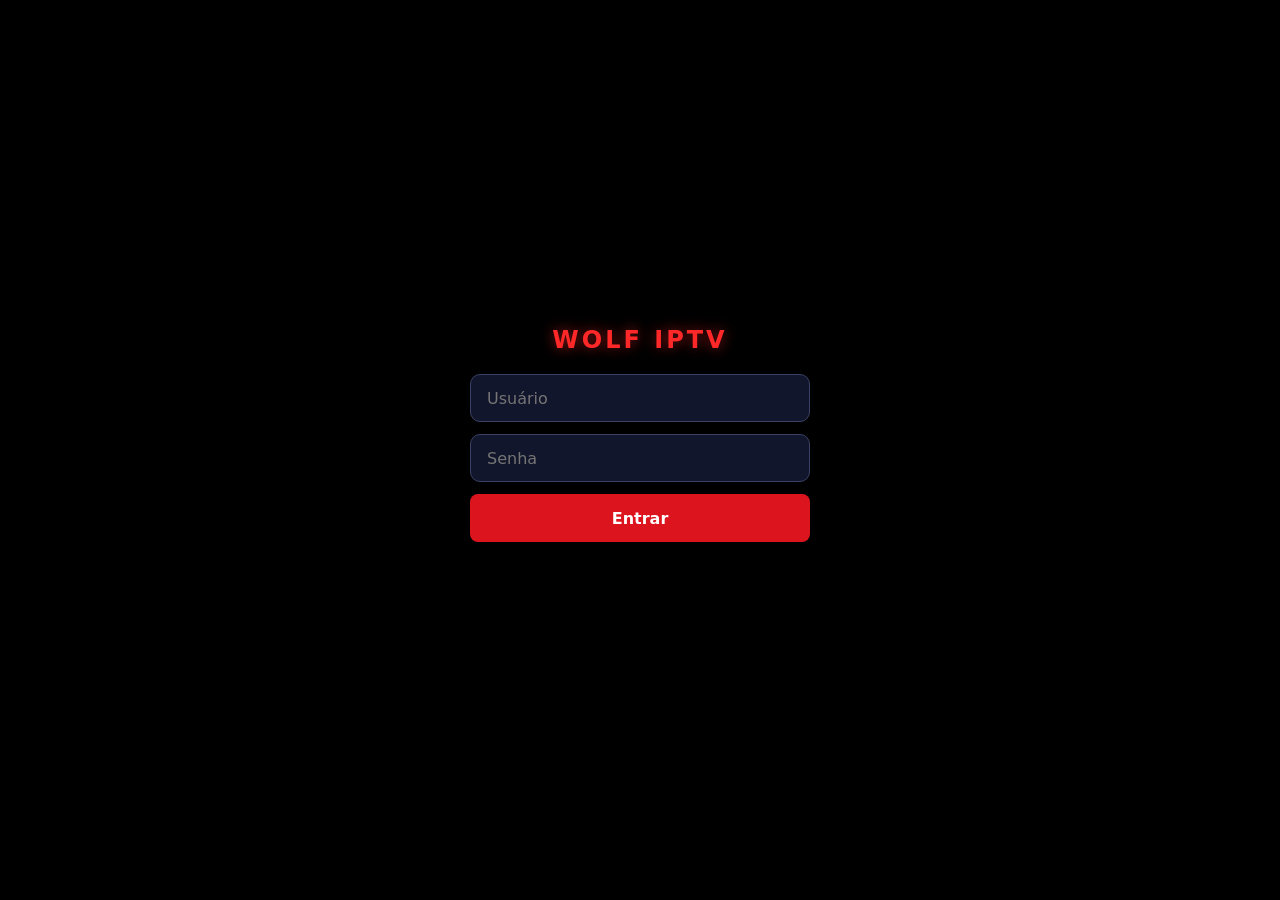
==== index.html @ d1039e56 "Rename index-8 (1).html to index.html" ====
<!DOCTYPE html>
<html lang="pt-BR">
<head>
<meta charset="utf-8">
<meta name="viewport" content="width=device-width, initial-scale=1, viewport-fit=cover">
<meta name="theme-color" content="#000000">
<link rel="apple-touch-icon" href="[data-uri]">
<link rel="icon" href="[data-uri]">
<link rel="manifest" id="mf">
<meta name="apple-mobile-web-app-capable" content="yes">
<meta name="mobile-web-app-capable" content="yes">
<meta name="apple-mobile-web-app-status-bar-style" content="black-translucent">
<meta name="apple-mobile-web-app-title" content="WOLF">
<title>WOLF IPTV</title>
<style>
*{box-sizing:border-box;-webkit-tap-highlight-color:transparent}
html,body{margin:0;height:100%;background:#000;color:#fff;font-family:Roboto,"Segoe UI",system-ui,sans-serif;overflow:hidden}
button,input{font:inherit;color:inherit}
#bg{position:fixed;inset:0;background:#000 url([data-uri]) 58% center/cover no-repeat}
#bg::after{content:"";position:absolute;inset:0;background:linear-gradient(rgba(5,7,18,.38),rgba(4,6,16,.62),rgba(2,3,10,.92))}
#app{position:fixed;inset:0;display:flex;padding:10px 14px 10px 12px;--cols:5}
#side{display:flex;flex-shrink:0}
#menu{overflow-y:auto;scrollbar-width:none;padding:2px 10px 8px 4px;display:flex;flex-direction:column;align-items:center}
#menu::-webkit-scrollbar{display:none}
.logo{width:76px;height:76px;margin-bottom:10px;display:flex;align-items:center;justify-content:center;font-weight:900;font-size:20px;letter-spacing:2px;color:#ff2828;text-shadow:0 0 14px rgba(255,40,40,.6)}
.logo img{width:100%;height:100%;object-fit:contain}
.mi{width:190px;height:40px;margin-bottom:4px;border-radius:10px;border:1px solid transparent;background:transparent;text-align:left;padding:0 10px 0 16px;font-size:14px;cursor:pointer;white-space:nowrap;display:flex;align-items:center;gap:12px}
.mi .ic{width:22px;text-align:center}
.mi:hover,.mi:focus-visible{background:rgba(255,255,255,.24);border-color:#ff2828;outline:none}
.mi.on{font-weight:700;background:linear-gradient(90deg,#d7141e,#780a14);border-color:rgba(255,90,90,.8)}
.vline{width:2px;background:linear-gradient(transparent,#e61923,transparent)}
#main{flex:1;min-width:0;display:flex;flex-direction:column;padding-left:14px}
#top{display:flex;align-items:center;gap:10px;padding-bottom:10px}
#back{display:none;flex-shrink:0}
.rb{width:42px;height:42px;border-radius:50%;flex-shrink:0;background:rgba(18,22,45,.75);border:1px solid #465078;font-size:16px;cursor:pointer;display:flex;align-items:center;justify-content:center}
.rb:hover,.rb:focus-visible{border:2px solid #ff2828;outline:none}
#q{flex:1;min-width:0;height:42px;border-radius:22px;padding:0 18px;background:rgba(14,18,38,.7);border:1px solid #2c3764;outline:none;font-size:14px;margin-right:4px}
#q::placeholder{color:#aaafc3}
#q:focus{border:2px solid #ff2828}
#clock{text-align:right;line-height:1.15;padding:0 4px}
#hora{font-size:20px;font-weight:700}
#data{font-size:11px;color:#b4b9c8}
#content{flex:1;overflow-y:auto;scrollbar-width:none;padding-bottom:30px}
#content::-webkit-scrollbar{display:none}
.stitle{display:flex;align-items:center;padding:12px 8px 8px 4px;font-size:18px;font-weight:700}
.stitle i{width:4px;height:22px;background:#ff2828;margin-right:10px}
.stitle .more{margin-left:auto;font-size:13px;font-weight:400;background:none;border:2px solid transparent;border-radius:16px;padding:6px 12px;cursor:pointer}
.stitle .more:hover,.stitle .more:focus-visible{background:rgba(255,255,255,.35);border-color:#ff2828;outline:none}
.banner{position:relative;height:250px;border-radius:14px;overflow:hidden;background:#0a0c19;margin-bottom:8px}
.banner img{position:absolute;inset:0;width:100%;height:100%;object-fit:cover;opacity:.8}
.banner::after{content:"";position:absolute;inset:0;background:linear-gradient(90deg,rgba(5,6,14,.98),rgba(5,6,14,.75),rgba(5,6,14,.12))}
.binfo{position:absolute;z-index:1;left:0;top:0;bottom:0;width:50%;padding:16px 16px 16px 26px;display:flex;flex-direction:column;justify-content:center}
.tag{align-self:flex-start;background:#c8191e;border-radius:12px;padding:4px 14px 4px 12px;font-size:11px;font-weight:700;margin-bottom:8px}
.btitle{font-size:30px;font-weight:700;margin:0;line-height:1.15;text-shadow:0 2px 6px #000;display:-webkit-box;-webkit-line-clamp:2;-webkit-box-orient:vertical;overflow:hidden}
.chips{display:flex;gap:8px;padding:8px 0;flex-wrap:nowrap;overflow:hidden}
.chip{background:rgba(20,26,50,.4);border:1px solid rgba(200,205,225,.55);border-radius:12px;padding:2px 8px;font-size:10px;font-weight:700;white-space:nowrap;overflow:hidden;text-overflow:ellipsis}
.chips.big .chip{font-size:12px;padding:4px 12px}
.bsin{font-size:13px;color:#d7dceb;display:-webkit-box;-webkit-line-clamp:3;-webkit-box-orient:vertical;overflow:hidden}
.acts{display:flex;gap:12px;padding-top:12px;flex-wrap:wrap}
.pill{border-radius:24px;padding:10px 22px;font-size:14px;font-weight:700;cursor:pointer;background:rgba(20,26,50,.6);border:1px solid rgba(200,205,225,.6)}
.pill.red{background:#dc141e;border-color:#dc141e}
.pill:hover,.pill:focus-visible{border:3px solid #fff;padding:8px 20px;outline:none}
.row,.grid{display:grid;grid-template-columns:repeat(var(--cols),minmax(0,1fr));gap:6px 8px;padding:0 4px}
.row{margin-bottom:6px}
.grid{gap:16px 12px}
.card{position:relative;border-radius:10px;overflow:hidden;background:rgba(8,12,28,.88);border:1px solid #243264;cursor:pointer;min-width:0}
.card:hover,.card:focus-visible{border:3px solid #ff2828;outline:none;background:rgba(14,20,42,.96)}
.card.l{height:130px}
.card.g{height:260px}
.card img{position:absolute;inset:0;width:100%;height:100%;object-fit:cover}
.card.g img{height:210px;bottom:auto;background:#0c1022}
.card.g img.logo-img{object-fit:contain;padding:14px}
.card .shade{position:absolute;inset:0;background:linear-gradient(transparent,rgba(0,0,0,.43),rgba(4,6,14,.94))}
.card .inf{position:absolute;left:0;right:0;bottom:0;padding:4px 10px 8px}
.card .inf b{display:block;font-size:14px;white-space:nowrap;overflow:hidden;text-overflow:ellipsis;text-shadow:0 1px 4px #000;margin-bottom:4px}
.card .inf .chips{padding:0}
.card .foot{position:absolute;left:0;right:0;bottom:0;height:50px;padding:4px 8px;text-align:center;background:linear-gradient(rgba(6,9,22,.16),rgba(6,9,22,.94));display:flex;flex-direction:column;justify-content:center}
.card .foot b{font-size:13px;white-space:nowrap;overflow:hidden;text-overflow:ellipsis;line-height:22px}
.card .foot span{font-size:11px;color:#afb4c8;white-space:nowrap;overflow:hidden;text-overflow:ellipsis;line-height:18px}
.card .foot.ep b{white-space:normal;line-height:1.25;display:-webkit-box;-webkit-line-clamp:2;-webkit-box-orient:vertical}
.card .emo{position:absolute;left:0;right:0;top:0;height:210px;display:flex;align-items:center;justify-content:center;font-size:52px;background:linear-gradient(135deg,#1e2450,#0c1022)}
.card .seen{position:absolute;top:6px;right:6px;background:#00963c;border-radius:6px;padding:2px 6px;font-size:11px;font-weight:700}
.card .bar{position:absolute;left:0;right:0;bottom:0;height:3px;background:rgba(60,66,90,.67)}
.card .bar i{display:block;height:100%;background:#ff2828}
.sbox{margin:0 6px 12px;height:50px;width:calc(100% - 12px);border-radius:10px;background:#12162c;border:1px solid #3c4264;padding:0 16px;font-size:16px;outline:none}
.sbox:focus{border:3px solid #fff}
.empty{text-align:center;font-size:18px;padding:40px 20px;white-space:pre-line}
#splash{position:fixed;inset:0;background:#000;z-index:50;display:flex;flex-direction:column;align-items:center;justify-content:center;transition:opacity .35s}
#splash .logo{width:min(60vw,60vh);height:min(60vw,60vh);font-size:12vmin}
#splash p{color:#969baf;font-size:14px;animation:pl .8s infinite alternate}
@keyframes pl{from{opacity:.35}to{opacity:1}}
.ov{position:fixed;inset:0;z-index:30;background:#000;overflow-y:auto}
.ov .bgimg{position:fixed;inset:0;width:100%;height:100%;object-fit:cover;opacity:.3}
.ov::before{content:"";position:fixed;inset:0;background:linear-gradient(90deg,rgba(0,0,0,.92),rgba(0,0,0,.47));z-index:0}
.det{position:relative;z-index:1;display:flex;gap:32px;padding:28px 40px;max-width:1100px;margin:0 auto}
.det .poster{width:220px;height:330px;flex-shrink:0;border-radius:12px;object-fit:contain;background:rgba(20,20,20,.47)}
.det h2{font-size:30px;margin:0}
.det .meta{color:#ff5a5a;font-weight:700;font-size:15px;padding:6px 0 12px}
.det .lb{color:#aaa;font-size:12px;letter-spacing:.15em;font-weight:700}
.det p{color:#dcdcdc;font-size:16px;line-height:1.5;margin:4px 0}
.dbt{margin-top:24px;display:flex;gap:12px;flex-wrap:wrap}
.db{border:0;border-radius:8px;padding:12px 24px;font-size:16px;font-weight:700;background:rgba(60,60,60,.6);cursor:pointer}
.db.red{background:#dc141e}
.db:hover,.db:focus-visible{outline:3px solid #fff}
#player{background:#000;z-index:40;display:flex;flex-direction:column;overflow:hidden}
#player::before{display:none}
#pbar{display:flex;align-items:center;gap:12px;padding:10px 14px;padding-top:max(10px,env(safe-area-inset-top))}
#pbar b{flex:1;white-space:nowrap;overflow:hidden;text-overflow:ellipsis}
#pbar a{color:#ff5a5a;font-size:13px}
#vid{flex:1;min-height:0;width:100%;background:#000}
#perr{color:#ff9a9a;text-align:center;padding:8px;font-size:14px;display:none}
#toast{position:fixed;left:50%;bottom:30px;transform:translateX(-50%);background:rgba(30,30,40,.95);border:1px solid #465078;border-radius:20px;padding:10px 20px;font-size:14px;z-index:60;opacity:0;transition:opacity .25s;pointer-events:none}
#toast.on{opacity:1}
@media(max-width:899px){#app{--cols:3}}
@media(max-width:599px){
#app{--cols:2;padding:8px 10px 8px 6px}
.mi{width:48px;padding:0;justify-content:center;font-size:16px}.mi .lb{display:none}
.logo{width:44px;height:44px;font-size:11px;letter-spacing:0}
#main{padding-left:8px}
.banner{height:220px}.binfo{width:92%;padding-left:18px}.btitle{font-size:20px}.pill{font-size:12px;padding:8px 16px}
#clock #data{display:none}.rb{width:38px;height:38px}
.det{flex-direction:column;align-items:center;padding:20px}.det .poster{width:160px;height:240px}.det h2{font-size:24px}
.card.g{height:230px}.card.g img,.card .emo{height:180px}
}
.lg{position:fixed;inset:0;z-index:70;background:#000;display:flex;align-items:center;justify-content:center;padding:20px}
.lgb{width:min(340px,100%);display:flex;flex-direction:column;gap:12px;text-align:center}
.lgb h2{margin:0 0 8px;color:#ff2828;letter-spacing:3px;text-shadow:0 0 14px rgba(255,40,40,.6)}
.lgb input{height:48px;border-radius:10px;background:#12162c;border:1px solid #3c4264;padding:0 16px;font-size:16px;outline:none}
.lgb input:focus{border:2px solid #ff2828}
.lgb .db{height:48px}
.lgm{min-height:20px;color:#ff9a9a;font-size:14px;white-space:pre-line}
.lgb textarea{border-radius:10px;background:#12162c;border:1px solid #3c4264;color:#fff;padding:10px;font:13px monospace;resize:none}
</style>
</head>
<body>
<div id="bg"></div>
<div id="app">
  <div id="side"><div id="menu"></div><div class="vline"></div></div>
  <div id="main">
    <div id="top">
      <button class="rb" id="back" title="Voltar">‹</button>
      <input id="q" type="search" placeholder="🔍   Buscar filmes, séries, doramas..." autocomplete="off">
      <button class="rb" data-a="Favoritos" title="Favoritos">♥</button>
      <button class="rb" data-a="Continue assistindo" title="Continue assistindo">🕘</button>
      <button class="rb" data-a="Configurações" title="Configurações">⚙</button>
      <button class="rb" id="fs" title="Tela cheia">⛶</button>
      <div id="clock"><div id="hora"></div><div id="data"></div></div>
    </div>
    <div id="content"></div>
  </div>
</div>
<div id="splash"><div class="logo" id="slogo">WOLF</div><p>Carregando…</p></div>
<div id="toast"></div>

<script>
(()=>{const u=location.href.split(/[?#]/)[0];const m={name:"WOLF IPTV",short_name:"WOLF",start_url:u,scope:u.replace(/[^\/]*$/,''),display:"fullscreen",display_override:["fullscreen","standalone"],background_color:"#000000",theme_color:"#000000",icons:[{src:"[data-uri]",sizes:"192x192",type:"image/png",purpose:"any"},{src:"[data-uri]",sizes:"512x512",type:"image/png",purpose:"any"}]};
document.getElementById('mf').href='data:application/manifest+json;charset=utf-8,'+encodeURIComponent(JSON.stringify(m))})();
const BASE='https://raw.githubusercontent.com/tavin25psp-byte/wolf-iptv/main/';
const ARQ={series:['series.json','serie.json','s%C3%A9rie.json'],doramas:['doramas.json','Doramas.json'],novelas:['novelas.json','novela.json','Novelas.json','Novela.json'],animes:['animes.json','anime.json','Animes.json','Anime.json'],desenhos:['desenho.json','desenhos.json','Desenho.json','Desenhos.json']};
const ICONES={'Início':'🏠','Filmes':'🎬','Coletâneas':'📚','Canais ao vivo':'📡','Séries':'📺','Doramas':'🌸','Novelas':'💕','Anime':'🍥','Desenhos':'🧸','Favoritos':'★','Continue assistindo':'⏳','Buscar':'🔍','Configurações':'⚙'};
const ICO_CAN={'Novelas mexicanas':'🇲🇽','Novelas brasileiras':'🇧🇷','Novelas turcas':'🇹🇷','Filmes':'🎬','Séries':'📺','Doramas':'🌸','Novelas':'💕','Animes':'🍥','Desenhos':'🧸','Esportes':'⚽','Notícias':'📰','Abertos':'📡','Documentários':'🌎','Música':'🎵','Outros':'📁'};
const $=s=>document.querySelector(s),C=$('#content'),APP=$('#app');
const h=(t,c,x)=>{const e=document.createElement(t);if(c)e.className=c;if(x!=null)e.textContent=x;return e};
const norm=s=>(s||'').normalize('NFD').replace(/[\u0300-\u036f]/g,'').toLowerCase().trim();
const ls=(k,d)=>{try{const v=JSON.parse(localStorage.getItem(k));return v==null?d:v}catch{return d}};
const sv=(k,v)=>{try{localStorage.setItem(k,JSON.stringify(v))}catch{}};
const cols=()=>innerWidth<600?2:innerWidth<900?3:5;
const D={filmes:[],series:[],doramas:[],novelas:[],animes:[],desenhos:[],dSeries:[],canais:[]};
let fav=new Set(ls('favoritos',[])),cur=()=>{},hist=[],menuAtual='Início',pend=null;

function toast(t){const e=$('#toast');e.textContent=t;e.classList.add('on');clearTimeout(toast.t);toast.t=setTimeout(()=>e.classList.remove('on'),1800)}
async function getText(names){for(const n of names){for(const u of ['./'+n,BASE+n]){try{const r=await fetch(u,{cache:'no-cache'});if(r.ok){const t=await r.text();if(t.trim())return t}}catch{}}}return null}
function arr(t,k){if(!t)return null;try{const j=JSON.parse(t.trim());if(Array.isArray(j))return j;if(Array.isArray(j[k]))return j[k];for(const x in j)if(Array.isArray(j[x]))return j[x]}catch{}return null}
function ano(o){const mx=new Date().getFullYear()+1,ok=a=>a>=1900&&a<=mx,tt=o.titulo||'';let m=[...tt.matchAll(/[(\[]\s*((?:19|20)\d{2})\s*[)\]]/g)].pop();if(m&&ok(+m[1]))return +m[1];
for(const c of['ano','year','lancamento','lançamento','data','release_date']){if(o[c]==null)continue;m=String(o[c]).match(/(?<!\d)((?:19|20)\d{2})(?!\d)/);if(m&&ok(+m[1]))return +m[1]}
let v=o.video||'';try{v=decodeURIComponent(v)}catch{}m=(' '+v.split('?')[0].split('/').pop()+' ').match(/[ ._\-(\[]((?:19|20)\d{2})[ ._\-)\]]/);if(m&&ok(+m[1]))return +m[1];
m=tt.trim().match(/^(.+\S)\s+((?:19|20)\d{2})$/);return m&&ok(+m[2])?+m[2]:0}
const mkF=o=>({k:'f',titulo:o.titulo||'',ano:ano(o),categoria:o.categoria||'',capa:o.capa||'',video:o.video||'',sinopse:o.sinopse||o.descricao||''});
const ordF=(a,b)=>b.ano-a.ano||a.titulo.toLowerCase().localeCompare(b.titulo.toLowerCase());
function lerSeries(a){return(a||[]).filter(o=>o&&o.titulo).map(o=>({k:'s',titulo:o.titulo,categoria:o.categoria||'',capa:o.capa||'',sinopse:o.sinopse||o.descricao||'',temporadas:(o.temporadas||[]).map((t,i)=>({numero:t.numero||i+1,episodios:(t.episodios||[]).map((e,j)=>({numero:e.numero||j+1,titulo:e.titulo||'',video:e.video||''}))}))}))}
const tp=(t,...k)=>new RegExp('\\b('+k.map(x=>x.replace(/[.*+?^${}()|[\]\\]/g,'\\$&')).join('|')+')').test(t);
const PAISES=['novelas brasileiras','novelas mexicanas','novelas turcas','novelas coreanas','novelas colombianas','novelas argentinas','novelas indianas'];
function catNovela(cat){const t=norm(cat),r=[];if(/brasil|nacional|globo/.test(t))r.push('Novelas brasileiras');if(/mexic|televisa/.test(t))r.push('Novelas mexicanas');if(/turc|turqu/.test(t))r.push('Novelas turcas');if(/corean|korea/.test(t))r.push('Novelas coreanas');if(/colomb/.test(t))r.push('Novelas colombianas');if(/argentin/.test(t))r.push('Novelas argentinas');if(/indian|india/.test(t))r.push('Novelas indianas');if(r.length)return r;const p=cat.split(/[,\/;|]/).map(x=>x.trim()).filter(Boolean);return p.length?p:['Outras']}
function orgNovela(s){if(catNovela(s.categoria).some(c=>PAISES.includes(norm(c))))return s;const t=norm(s.titulo+' '+s.sinopse+' '+s.categoria);
const W={'Novelas turcas':['turc','turqu','turk','istambul','istanbul','dizi'],'Novelas mexicanas':['mexic','televisa','azteca','las estrellas'],'Novelas brasileiras':['brasil','rede globo','globo','sbt','record','rio de janeiro','sao paulo'],'Novelas coreanas':['corean','korea','seul'],'Novelas colombianas':['colomb','bogota','medellin'],'Novelas argentinas':['argentin','buenos aires']};
let b=null,bp=0;for(const p in W){const n=W[p].filter(k=>tp(t,k)).length;if(n>bp){bp=n;b=p}}return b?{...s,categoria:b}:s}
function catCanal(c){const t=norm(c.categoria+' '+c.nome);
if(tp(t,'dorama','kdrama','k-drama','asian'))return'Doramas';
if(tp(t,'novela','telenovela','novelas','dizi','turk','televisa','las estrellas'))return tp(t,'mexic','televisa','las estrellas','azteca')?'Novelas mexicanas':tp(t,'brasil','globo','record','sbt')?'Novelas brasileiras':tp(t,'turc','turk','turqu','dizi')?'Novelas turcas':'Novelas';
if(tp(t,'anime','crunchyroll','animax'))return'Animes';
if(tp(t,'desenho','cartoon','infantil','kids','disney','nick','gloob','boomerang','tooncast','toon','baby','discovery k'))return'Desenhos';
if(tp(t,'esporte','sport','espn','combate','premiere','nba','ufc','futebol','dazn','fox sports','bandsports','sportv','tnt sports'))return'Esportes';
if(tp(t,'noticia','news','cnn','globonews','jovem pan','bandnews'))return'Notícias';
if(tp(t,'serie','series','sitcom','sony','lifetime','comedy central','warner','fx','amc','universal tv','tnt series','space'))return'Séries';
if(tp(t,'filme','movie','cine','telecine','hbo','megapix','paramount','studio universal','tnt','axn','max','tcm','film'))return'Filmes';
if(tp(t,'document','discovery','history','nat geo','national geographic','animal planet','a&e','tlc','curta'))return'Documentários';
if(tp(t,'musica','music','mtv','multishow','vh1','radio','play tv'))return'Música';
if(tp(t,'globo','sbt','record','band','redetv','rede tv','tv brasil','cultura','gazeta','aberto'))return'Abertos';return'Outros'}
const ordCan=n=>norm(n).replace(/\d+/g,x=>x.padStart(5,'0'));

const hs=t=>{if(!t)return 0;t=t.trim();let x=0;for(let i=0;i<t.length;i++)x=(x*31+t.charCodeAt(i))|0;return x};
let SIG={},NOV=[];
async function textos(){const[c,s,d,n,a,z]=await Promise.all([getText(['catalogo.json']),getText(ARQ.series),getText(ARQ.doramas),getText(ARQ.novelas),getText(ARQ.animes),getText(ARQ.desenhos)]);return{filmes:c,'séries':s,doramas:d,novelas:n,animes:a,desenhos:z}}
function bell(){const b=document.querySelector('.mi[data-n="Configurações"]');if(!b)return;b.querySelector('.lb').textContent='Configurações'+(NOV.length?'  🔔':'');b.querySelector('.ic').textContent=NOV.length?'⚙🔔':'⚙'}
async function verNovidades(){if(document.hidden||SIG.filmes==null)return;try{const T=await textos(),n=[];for(const k in T)if(T[k]&&hs(T[k])!==SIG[k])n.push(k);
  if(n.join()!==NOV.join()){const novo=n.length&&!NOV.length;NOV=n;bell();if(novo)toast('🔔 Novidades no catálogo! Veja em Configurações')}}catch{}}
setInterval(verNovidades,120000);document.addEventListener('visibilitychange',()=>{if(!document.hidden)verNovidades()});
async function carregar(){
  const cat=await getText(['catalogo.json']);if(!cat)throw new Error('Não foi possível carregar o catalogo.json');SIG.filmes=hs(cat);
  const raiz=JSON.parse(cat.trim());
  D.filmes=(raiz.filmes||[]).filter(o=>o.titulo).map(mkF).sort(ordF);
  const [ts,td,tn,ta,tdes]=await Promise.all([getText(ARQ.series),getText(ARQ.doramas),getText(ARQ.novelas),getText(ARQ.animes),getText(ARQ.desenhos)]);
  SIG['séries']=hs(ts);SIG.doramas=hs(td);SIG.novelas=hs(tn);SIG.animes=hs(ta);SIG.desenhos=hs(tdes);NOV=[];bell();
  D.series=lerSeries(arr(ts,'series')||raiz.series);D.doramas=lerSeries(arr(td,'doramas')||raiz.doramas);
  D.novelas=lerSeries(arr(tn,'novelas')||raiz.novelas).map(orgNovela);D.animes=lerSeries(arr(ta,'animes')||raiz.animes);
  const des=arr(tdes,'desenhos')||arr(tdes,'desenho')||[];
  D.desenhos=des.filter(o=>o&&o.titulo&&!o.temporadas).map(mkF).sort(ordF);D.dSeries=lerSeries(des.filter(o=>o&&o.temporadas));
}
async function carregarCanais(){if(D.canais.length)return;const t=await getText(['canais.json']);const a=arr(t,'canais')||arr(t,'channels')||[];
  D.canais=a.map(i=>{let logo=(i.logo||'').trim();const m=logo.match(/^https?:\/\/logo\.clearbit\.com\/([^\/?#]+)/);if(m)logo='https://www.google.com/s2/favicons?sz=256&domain='+m[1];
  return{k:'c',nome:(i.nome||i.name||'').trim(),url:(i.url||i.link||'').trim(),logo,categoria:i.categoria||'Canais ao vivo'}}).filter(c=>c.nome&&c.url.startsWith('http'))}

/* ---------- navegação ---------- */
function clear(){C.innerHTML='';C.scrollTop=0;pend=null}
function nav(fn,deeper){if(deeper)hist.push(cur);else hist=[];cur=fn;clear();fn();$('#back').style.display=hist.length?'flex':'none'}
function voltar(){const f=hist.pop();if(!f)return;cur=f;clear();f();$('#back').style.display=hist.length?'flex':'none'}
$('#back').onclick=voltar;
C.addEventListener('scroll',()=>{if(C.scrollHeight-C.scrollTop-C.clientHeight<1200&&pend)pend()});
function marcar(n){menuAtual=n;document.querySelectorAll('.mi').forEach(b=>b.classList.toggle('on',b.dataset.n===n))}
function secao(n){$('#q').value='';if(n!=='Buscar'&&n!=='Configurações')marcar(n);
  const cl=(t,i,f,s,v,ex,ord)=>nav(()=>colecaoCat(t,i,f,s,v,ex,ord));
  switch(n){
  case'Início':return nav(inicio);
  case'Filmes':return cl('Filmes','🔥',D.filmes,[],'Nenhum filme encontrado');
  case'Coletâneas':return nav(coletaneas);
  case'Canais ao vivo':return nav(canaisLista);
  case'Séries':return cl('Séries','🎬',[],D.series,'Nenhuma série encontrada');
  case'Doramas':return cl('Doramas','🌸',[],D.doramas,'Nenhum dorama encontrado');
  case'Novelas':return cl('Novelas','💕',[],D.novelas,'Nenhuma novela encontrada',catNovela,['novelas mexicanas','novelas brasileiras','novelas turcas']);
  case'Anime':return cl('Anime','🍥',[],D.animes,'Nenhum anime encontrado');
  case'Desenhos':return cl('Desenhos','🧸',D.desenhos,D.dSeries,'Nenhum desenho encontrado');
  case'Favoritos':return nav(()=>colecao('Favoritos','★',[...D.filmes,...D.desenhos].filter(x=>fav.has(x.titulo)),[...D.series,...D.doramas,...D.novelas,...D.animes,...D.dSeries].filter(x=>fav.has(x.titulo)),'Nenhum favorito ainda.\nSegure o dedo (ou clique direito) em um título, ou use ☆ nos detalhes.'));
  case'Continue assistindo':return nav(continuar);
  case'Buscar':return $('#q').focus();
  case'Configurações':return config();}
}

/* ---------- componentes ---------- */
const chipsEl=(l,big)=>{const d=h('div','chips'+(big?' big':''));l.forEach(x=>d.append(h('span','chip',x)));return d};
const chipsF=f=>[f.ano>0?String(f.ano):null,f.categoria||null,'HD'].filter(Boolean);
const chipsS=s=>{const n=s.temporadas.length;return[n>1?`T1–T${n}`:n===1?'T1':null,s.categoria||null,'HD'].filter(Boolean)};
function titulo(t,i,more){const d=h('div','stitle');if(!i)d.append(h('i'));d.append(document.createTextNode(i?`${i}  ${t}`:t));if(more){const b=h('button','more','Ver todos  ›');b.onclick=more;d.append(b)}return d}
function img(src,cls){const i=h('img',cls);i.loading='lazy';i.alt='';i.referrerPolicy='no-referrer';if(src)i.src=src;i.onerror=()=>{i.style.visibility='hidden'};return i}
function bind(c,click,favT){c.tabIndex=0;c.onclick=click;c.onkeydown=e=>{if(e.key==='Enter')click()};
  if(favT){let t;const f=()=>{toggleFav(favT)};c.oncontextmenu=e=>{e.preventDefault();f()};c.ontouchstart=()=>{t=setTimeout(()=>{c._lp=1;f()},600)};c.ontouchend=c.ontouchmove=()=>clearTimeout(t);
    c.addEventListener('click',e=>{if(c._lp){c._lp=0;e.stopImmediatePropagation()}},true)}return c}
function toggleFav(t){const on=!fav.has(t);on?fav.add(t):fav.delete(t);sv('favoritos',[...fav]);toast(on?'★ Adicionado aos favoritos':'Removido dos favoritos')}
function cardL(capa,tit,chips,click,favT,prog){const c=h('div','card l');c.append(img(capa),h('div','shade'));const i=h('div','inf');i.append(h('b','',tit),chipsEl(chips.slice(0,innerWidth<600?2:3)));c.append(i);
  if(prog&&prog.dur>0){const b=h('div','bar'),f=h('i');f.style.width=Math.min(100,prog.pos*100/prog.dur)+'%';b.append(f);c.append(b)}return bind(c,click,favT)}
function cardG(capa,l1,l2,click,favT,o={}){const c=h('div','card g');if(o.emo){c.append(h('div','emo',o.emo))}else c.append(img(capa,o.contain?'logo-img':''));
  const f=h('div','foot'+(o.ep?' ep':''));f.append(h('b','',l1));if(l2!=null)f.append(h('span','',l2));c.append(f);return bind(c,click,favT)}
function cardF(f){return cardG(f.capa,f.titulo,f.ano>0?`${f.ano} • ${f.categoria}`:f.categoria,()=>abrirFilme(f),f.titulo)}
function cardS(s){return cardG(s.capa,s.titulo,`${s.categoria} • ${s.temporadas.length} temp`,()=>abrirSerie(s),s.titulo)}
const cardI=x=>x.k==='f'?cardF(x):cardS(x);
function grid(items,make){const g=h('div','grid');C.append(g);let i=0;const mais=()=>{if(i>=items.length){pend=null;return}items.slice(i,i+60).forEach(x=>g.append(make(x)));i+=60;if(i>=items.length)pend=null};pend=mais;mais();
  requestAnimationFrame(()=>{let n=0;while(pend&&C.scrollHeight<=C.clientHeight+800&&n++<6)pend()})}
function vazio(t){C.append(h('div','empty',t))}
function busca(ph,fn){const i=h('input','sbox');i.placeholder='🔍   '+ph;i.onkeydown=e=>{if(e.key==='Enter')fn(i.value)};i.onchange=()=>fn(i.value);C.append(i)}

/* ---------- telas ---------- */
function inicio(){
  if(!D.filmes.length&&!D.series.length&&!D.doramas.length&&!D.novelas.length&&!D.animes.length&&!D.desenhos.length&&!D.dSeries.length)return vazio('Carregando catálogo…');
  if(D.filmes.length)banner(D.filmes[0]);
  const cont=emAndamento().slice(0,cols());
  if(cont.length){C.append(titulo('Continue assistindo','⏳',()=>secao('Continue assistindo')));const r=h('div','row');cont.forEach(p=>r.append(cardL(p.capa,p.titulo,[resumo(p)],()=>play(p.titulo,p.url,p.capa),null,p)));C.append(r)}
  const n=cols(),linha=(t,i,l,mk)=>{if(!l.length)return;C.append(titulo(t,i,()=>secao(t)));const r=h('div','row');l.slice(0,n).forEach(x=>r.append(mk(x)));C.append(r)};
  const lf=x=>cardL(x.capa,x.titulo,chipsF(x),()=>abrirFilme(x),x.titulo),ls_=x=>cardL(x.capa,x.titulo,chipsS(x),()=>abrirSerie(x),x.titulo);
  linha('Filmes','🔥',D.filmes,lf);linha('Séries','🎬',D.series,ls_);linha('Doramas','🌸',D.doramas,ls_);linha('Novelas','💕',D.novelas,ls_);linha('Anime','🍥',D.animes,ls_);
  if(D.desenhos.length)linha('Desenhos','🧸',D.desenhos,lf);else linha('Desenhos','🧸',D.dSeries,ls_);
}
function banner(f){const b=h('div','banner');b.append(img(f.capa));const i=h('div','binfo');
  i.append(h('div','tag',`🔥  LANÇAMENTO ${f.ano>0?f.ano:new Date().getFullYear()}`),h('h1','btitle',f.titulo.toUpperCase()),chipsEl(chipsF(f).slice(0,3),true),h('div','bsin',f.sinopse||'Assista agora em HD no WOLF IPTV.'));
  const a=h('div','acts'),p=h('button','pill red','▶  Assistir agora'),m=h('button','pill','★  Mais info');p.onclick=()=>play(f.titulo,f.video,f.capa);m.onclick=()=>abrirFilme(f);a.append(p,m);i.append(a);b.append(i);C.append(b)}
function colecao(t,i,f,s,vz){if(!f.length&&!s.length)return vazio(vz);const dois=f.length&&s.length;
  if(f.length){C.append(titulo(dois?`${t} • Filmes`:`${t}  (${f.length})`,i));grid(f,cardF)}
  if(s.length){C.append(titulo(dois?`${t} • Séries`:`${t}  (${s.length})`,i));if(dois){const g=h('div','grid');C.append(g);s.forEach(x=>g.append(cardS(x)))}else grid(s,cardS)}}
function itensCat(t,i,nome,f,s){const r=nome==='Todos'?t:`${t} • ${nome}`,dois=f.length&&s.length;
  if(f.length){C.append(titulo(dois?`${r} • Filmes  (${f.length})`:`${r}  (${f.length})`,i));grid(f,cardF)}
  if(s.length){C.append(titulo(dois?`${r} • Séries  (${s.length})`:`${r}  (${s.length})`,i));grid(s,cardS)}}
function colecaoCat(t,i,lf,ls_,vz,ex=c=>{const p=c.split(/[,\/;|]/).map(x=>x.trim()).filter(Boolean);return p.length?p:['Outros']},ord=[]){
  if(!lf.length&&!ls_.length)return vazio(vz);const total=lf.length+ls_.length;C.append(titulo(`${t}  (${total})`,i));
  busca(`Buscar em ${t}...`,q=>{const k=norm(q);if(!k)return;const me=cur;nav(()=>{C.append(titulo(`Resultados para "${q}"`,'🔍'));const f=lf.filter(x=>norm(x.titulo).includes(k)),s=ls_.filter(x=>norm(x.titulo).includes(k));if(!f.length&&!s.length)return vazio('Nenhum resultado');itensCat(t,'🔍','Todos',f,s)},true)});
  const nomes={},fp={},sp={};const add=(m,x)=>ex(x.categoria).forEach(c=>{const k=norm(c);nomes[k]=nomes[k]||c;(m[k]=m[k]||[]).push(x)});lf.forEach(x=>add(fp,x));ls_.forEach(x=>add(sp,x));
  const capaT=(lf[0]||ls_[0]||{}).capa||'',cs=[];
  cs.push({n:'Todos',capa:capaT,f:lf,s:ls_});
  Object.keys(nomes).sort((a,b)=>(/^outr[oa]s$/.test(a)-/^outr[oa]s$/.test(b))||((ord.indexOf(a)<0?99:ord.indexOf(a))-(ord.indexOf(b)<0?99:ord.indexOf(b)))||a.localeCompare(b)).forEach(k=>{const f=fp[k]||[],s=sp[k]||[];cs.push({n:nomes[k],capa:(f[0]||s[0]||{}).capa||'',f,s})});
  grid(cs,c=>{const q=c.f.length+c.s.length;return cardG(c.capa,c.n,q===1?'1 título':q+' títulos',()=>nav(()=>itensCat(t,i,c.n,c.f,c.s),true))})}
function coletaneas(){
  const chave=t=>{t=norm(t).replace(/\(.*?\)|\[.*?\]/g,' ').split(/:| - | – /)[0];for(const sp of[' e o ',' e a ',' e os ',' e as ']){const i=t.indexOf(sp);if(i>0&&t.slice(0,i).trim().includes(' '))t=t.slice(0,i)}return t.replace(/[^a-z0-9 ]/g,' ').replace(/\s+(\d+|ii|iii|iv|v|vi|vii|viii|ix|x)$/,'').replace(/\s+/g,' ').trim()};
  const g={},nm={},put=(x,k)=>{const c=chave(x.titulo);if(c.length<3)return;nm[c]=nm[c]||x.titulo.split(/:| - | – /)[0].replace(/\s*\(.*?\)/g,'').trim();(g[c]=g[c]||{f:[],s:[]})[k].push(x)};
  D.filmes.forEach(x=>put(x,'f'));D.series.forEach(x=>put(x,'s'));
  const l=Object.keys(g).filter(c=>g[c].f.length+g[c].s.length>=2).map(c=>({n:nm[c],...g[c]})).sort((a,b)=>norm(a.n).localeCompare(norm(b.n)));
  C.append(titulo(`Coletâneas  (${l.length})`,'📚'));if(!l.length)return vazio('Nenhuma coletânea encontrada');
  grid(l,c=>cardG((c.f[0]||c.s[0]).capa,c.n,`Coletânea • ${c.f.length+c.s.length} títulos`,()=>nav(()=>{C.append(titulo(`${c.n}  (${c.f.length+c.s.length})`,'📚'));grid([...c.f,...c.s],cardI)},true)))}
async function canaisLista(){vazio('Carregando canais ao vivo...');await carregarCanais();if(menuAtual!=='Canais ao vivo')return;clear();
  if(!D.canais.length)return vazio('Nenhum canal encontrado em canais.json.');
  C.append(titulo(`CANAIS AO VIVO  •  ${D.canais.length}`,'📡'));busca('Buscar canal pelo nome...',q=>buscaCanais(q,D.canais));
  const por={};D.canais.forEach(c=>(por[catCanal(c)]=por[catCanal(c)]||[]).push(c));
  const cs=[['Todos os canais','📡',D.canais]];Object.keys(ICO_CAN).forEach(n=>por[n]&&cs.push([n,ICO_CAN[n],por[n]]));
  grid(cs,c=>cardG('',c[0],c[2].length+' canais',()=>nav(()=>catCanais(c[0]),true),null,{emo:c[1]}))}
function catCanais(n){const l=(n==='Todos os canais'?D.canais:D.canais.filter(c=>catCanal(c)===n)).sort((a,b)=>ordCan(a.nome).localeCompare(ordCan(b.nome)));
  C.append(titulo(`${n}  (${l.length})`,ICO_CAN[n]||'📡'));if(!l.length)return vazio('Nenhum canal nesta categoria');busca(`Buscar em ${n}...`,q=>buscaCanais(q,l));grid(l,cardC)}
const cardC=c=>cardG(c.logo,c.nome,catCanal(c),()=>play(c.nome,c.url,c.logo),null,{contain:1});
function buscaCanais(q,l){const t=norm(q);if(!t)return;nav(()=>{const a=l.filter(c=>{const s=norm(c.nome)+' '+norm(c.categoria);return t.split(' ').filter(Boolean).every(w=>s.includes(w))}).sort((x,y)=>ordCan(x.nome).localeCompare(ordCan(y.nome)));
  C.append(titulo(`Resultados para "${q}"  (${a.length})`,'🔍'));if(!a.length)return vazio('Nenhum canal encontrado');grid(a,cardC)},true)}
function pesquisar(q){const t=norm(q);if(!t){secao(menuAtual);return}if(t.length<2)return;
  const todos=[...D.filmes,...D.desenhos,...D.series,...D.doramas,...D.novelas,...D.animes,...D.dSeries].filter(x=>norm(x.titulo).includes(t));
  nav(()=>{C.append(titulo(`Resultados para "${q}"  (${todos.length})`,'🔍'));if(!todos.length)return vazio('Nenhum resultado encontrado');grid(todos,cardI)})}
let tq;$('#q').oninput=e=>{clearTimeout(tq);tq=setTimeout(()=>pesquisar(e.target.value),350)};

/* ---------- detalhes / séries ---------- */
function detalhes(o){const ov=h('div','ov');const bg=img(o.capa,'bgimg');ov.append(bg);const d=h('div','det'),p=img(o.capa,'poster'),col=h('div');
  col.append(h('h2','',o.titulo),h('div','meta',o.meta),h('div','lb','SINOPSE'),h('p','',o.sinopse||'Sinopse ainda não disponível para este título.'));
  const bt=h('div','dbt'),a=h('button','db red',o.pos>0?`▶  CONTINUAR (${fmt(o.pos)})`:o.txt),f=h('button','db'),v=h('button','db','VOLTAR');
  const tf=()=>f.textContent=fav.has(o.titulo)?'★  FAVORITO':'☆  FAVORITAR';tf();f.onclick=()=>{toggleFav(o.titulo);tf()};
  const fecha=()=>{ov.remove();document.removeEventListener('keydown',esc)},esc=e=>{if(e.key==='Escape')fecha()};document.addEventListener('keydown',esc);
  v.onclick=fecha;a.onclick=()=>{if(!o.keep)fecha();o.go()};bt.append(a,f,v);col.append(bt);d.append(p,col);ov.append(d);document.body.append(ov);a.focus()}
function abrirFilme(f){detalhes({titulo:f.titulo,capa:f.capa,meta:f.ano>0?`${f.ano}  •  ${f.categoria}`:f.categoria,sinopse:f.sinopse,txt:'▶  ASSISTIR',pos:(ls('progresso',{})[f.video]||{}).pos||0,keep:1,go:()=>play(f.titulo,f.video,f.capa)})}
function abrirSerie(s){const tot=s.temporadas.reduce((a,t)=>a+t.episodios.length,0);
  detalhes({titulo:s.titulo,capa:s.capa,meta:`${s.categoria}  •  ${s.temporadas.length} temp  •  ${tot} eps`,sinopse:s.sinopse,txt:'▶  VER EPISÓDIOS',pos:0,go:()=>{
    if(s.temporadas.length===1&&D.dSeries.includes(s))nav(()=>episodios(s,s.temporadas[0]),true);else nav(()=>temporadas(s),true)}})}
function temporadas(s){grid(s.temporadas,t=>cardG(s.capa,'Temporada '+t.numero,null,()=>nav(()=>episodios(s,t),true)))}
function episodios(s,t){const vistos=()=>new Set(ls('assistidos',[]));
  grid(t.episodios,e=>{const k=`${s.titulo}|T${t.numero}|E${e.numero}`,c=cardG(s.capa,`EP ${e.numero} • ${e.titulo}`,null,()=>{if(e.video){mark(k,1);vis()}play(`${s.titulo} - EP ${e.numero}`,e.video,s.capa)},null,{ep:1});
    const sel=h('div','seen','✓ VISTO');c.append(sel);const vis=()=>{const v=vistos().has(k);sel.style.display=v?'':'none';c.firstChild.style.opacity=v?.45:1};vis();
    const tg=()=>{mark(k,!vistos().has(k));vis()};c.oncontextmenu=ev=>{ev.preventDefault();tg()};let tm;c.ontouchstart=()=>{tm=setTimeout(()=>{c._lp=1;tg()},600)};c.ontouchend=c.ontouchmove=()=>clearTimeout(tm);
    c.addEventListener('click',ev=>{if(c._lp){c._lp=0;ev.stopImmediatePropagation()}},true);return c})}
function mark(k,on){const s=new Set(ls('assistidos',[]));on?s.add(k):s.delete(k);sv('assistidos',[...s])}

/* ---------- player / progresso ---------- */
const fmt=s=>{s=Math.floor(s);const H=Math.floor(s/3600),M=Math.floor(s%3600/60),S=s%60,p=n=>String(n).padStart(2,'0');return H?`${H}:${p(M)}:${p(S)}`:`${M}:${p(S)}`};
const resumo=p=>p.dur>0?`${fmt(p.pos)} / ${fmt(p.dur)}`:fmt(p.pos);
function emAndamento(){const p=ls('progresso',{});return Object.entries(p).map(([url,v])=>({url,...v})).filter(v=>v.pos>5).sort((a,b)=>b.t-a.t)}
function continuar(){const l=emAndamento();C.append(titulo('Continue assistindo','⏳'));if(!l.length)return vazio('Nada em andamento ainda.');grid(l,p=>{const c=cardG(p.capa,p.titulo,resumo(p),()=>play(p.titulo,p.url,p.capa));if(p.dur>0){const b=h('div','bar'),f=h('i');f.style.width=Math.min(100,p.pos*100/p.dur)+'%';b.append(f);c.append(b)}return c})}
let hlsLib;function loadHls(){return hlsLib||(hlsLib=new Promise(r=>{if(window.Hls)return r();const s=document.createElement('script');s.src='https://cdnjs.cloudflare.com/ajax/libs/hls.js/1.5.13/hls.min.js';s.onload=r;s.onerror=r;document.head.append(s)}))}
async function play(tit,url,capa){
  if(!url){toast('Vídeo indisponível');return}
  const P=ls('progresso',{});let pos=(P[url]||{}).pos||0;
  if(pos>5&&!confirm(`${tit}\n\nContinuar de onde parou (${fmt(pos)})?\nOK = Continuar · Cancelar = Do início`))pos=0;
  const ov=h('div','ov');ov.id='player';const bar=h('div');bar.id='pbar';const x=h('button','rb','✕'),t=h('b','',tit),a=h('a','','Abrir em nova aba');a.href=url;a.target='_blank';a.rel='noopener';bar.append(x,t,a);
  const v=document.createElement('video');v.id='vid';v.controls=true;v.autoplay=true;v.playsInline=true;const er=h('div','','Não foi possível reproduzir aqui. Se o link for http:// ele é bloqueado em páginas https — use "Abrir em nova aba".');er.id='perr';
  ov.append(bar,v,er);document.body.append(ov);let hls,ult=0;
  const fecha=()=>{save(true);try{hls&&hls.destroy()}catch{}v.pause();v.removeAttribute('src');v.load();ov.remove();document.removeEventListener('keydown',esc)},esc=e=>{if(e.key==='Escape')fecha()};
  function save(f){if(!v.currentTime||v.currentTime<5)return;const P=ls('progresso',{});if(v.duration&&v.currentTime>v.duration-30)delete P[url];else P[url]={titulo:tit,capa,pos:v.currentTime,dur:v.duration||0,t:Date.now()};sv('progresso',P)}
  x.onclick=fecha;document.addEventListener('keydown',esc);
  v.ontimeupdate=()=>{if(Date.now()-ult>5000){ult=Date.now();save()}};v.onerror=()=>{er.style.display='block'};
  const ini=()=>{if(pos>0)v.currentTime=pos;v.play().catch(()=>{})};
  if(/\.m3u8(\?|$)/i.test(url)&&!v.canPlayType('application/vnd.apple.mpegurl')){await loadHls();if(window.Hls&&Hls.isSupported()){hls=new Hls();hls.loadSource(url);hls.attachMedia(v);hls.on(Hls.Events.MANIFEST_PARSED,ini);hls.on(Hls.Events.ERROR,(e,d)=>{if(d.fatal)er.style.display='block'});return}}
  v.src=url;v.addEventListener('loadedmetadata',ini,{once:true})}

/* ---------- config / menu / init ---------- */
function config(){const ov=h('div','ov'),d=h('div','det');d.style.flexDirection='column';d.append(h('h2','','⚙  Configurações'));d.append(h('p','',NOV.length?'🔔 Há novidades em: '+NOV.join(', ')+'. Toque em Atualizar catálogo.':'Catálogo em dia.'));const bt=h('div','dbt');
  const add=(t,f,r)=>{const b=h('button','db'+(r?' red':''),t);b.onclick=f;bt.append(b)};
  add('Atualizar catálogo',async()=>{ov.remove();toast('Atualizando…');try{await carregar();D.canais=[];toast('Catálogo atualizado');nav(inicio);marcar('Início')}catch(e){toast(e.message)}},1);
  add('Limpar progresso',()=>{sv('progresso',{});sv('assistidos',[]);toast('Progresso apagado')});add('Limpar favoritos',()=>{fav=new Set();sv('favoritos',[]);toast('Favoritos apagados')});add('Sair da conta',()=>sair(''));add('Fechar',()=>ov.remove());
  d.append(bt);ov.append(d);document.body.append(ov)}
const menu=$('#menu'),lg=h('div','logo');
(()=>{const i=new Image();i.alt='WOLF';i.onload=()=>{lg.textContent='';lg.append(i);const s=$('#slogo');s.textContent='';s.append(i.cloneNode())};i.src='logo.png'})();
lg.textContent='WOLF';menu.append(lg);
Object.keys(ICONES).forEach(n=>{const b=h('button','mi');b.dataset.n=n;b.title=n;b.append(h('span','ic',ICONES[n]),h('span','lb',n));b.onclick=()=>secao(n);menu.append(b)});
document.querySelectorAll('[data-a]').forEach(b=>b.onclick=()=>secao(b.dataset.a));
marcar('Início');
(function relogio(){const d=new Date(),p=n=>String(n).padStart(2,'0');$('#hora').textContent=p(d.getHours())+':'+p(d.getMinutes());
  $('#data').textContent=['Dom','Seg','Ter','Qua','Qui','Sex','Sáb'][d.getDay()]+', '+p(d.getDate())+' '+['Jan','Fev','Mar','Abr','Mai','Jun','Jul','Ago','Set','Out','Nov','Dez'][d.getMonth()];setTimeout(relogio,30000)})();
let ultCols=cols();addEventListener('resize',()=>{clearTimeout(resize.t);resize.t=setTimeout(resize,200)});function resize(){if(cols()!==ultCols){ultCols=cols();clear();cur()}}
const emApp=matchMedia('(display-mode: fullscreen), (display-mode: standalone)').matches||navigator.standalone;
function telaCheia(){const d=document,e=d.documentElement;if(d.fullscreenElement||d.webkitFullscreenElement){(d.exitFullscreen||d.webkitExitFullscreen).call(d)}else{const f=e.requestFullscreen||e.webkitRequestFullscreen;if(f)f.call(e).catch(()=>{});else toast('Use: compartilhar → Adicionar à Tela de Início')}}
$('#fs').onclick=telaCheia;if(emApp)$('#fs').style.display='none';
else document.addEventListener('pointerdown',function f(){document.removeEventListener('pointerdown',f);const e=document.documentElement;(e.requestFullscreen||e.webkitRequestFullscreen||(()=>{})).call(e)},{once:true});
/* ---------- login / assinatura ---------- */
async function hashCli(u,sn){const e=new TextEncoder(),k=await crypto.subtle.importKey('raw',e.encode(norm(u)+':'+sn),'PBKDF2',false,['deriveBits']);
  const b=await crypto.subtle.deriveBits({name:'PBKDF2',hash:'SHA-256',salt:e.encode('wolf-iptv'),iterations:100000},k,64);return[...new Uint8Array(b)].map(x=>x.toString(16).padStart(2,'0')).join('')}
const TESTES={a91b0370eff77047:6};/* acessos de teste: código → horas (usuário cliente01) */
async function checar(k){if(TESTES[k]){const t=ls('teste_'+k,0)||Date.now(),fim=t+TESTES[k]*36e5;sv('teste_'+k,t);return Date.now()>fim?{msg:'Seu teste de '+TESTES[k]+' horas acabou.\nFaça o pagamento para continuar.'}:{ok:1,fim}}try{const r=await fetch(BASE+'clientes/'+k+'.json?t='+Date.now(),{cache:'no-store'});
  if(r.status===404)return{msg:'Usuário ou senha incorretos'};if(!r.ok)throw 0;
  const j=JSON.parse(await r.text()),agora=Date.parse(r.headers.get('date'))||Date.now();
  if(!(j.ativo===true||j.ativo==='true'))return{msg:'Acesso suspenso.\nFale com o suporte.'};
  const m=String(j.ate||'').match(/(\d{2})\/(\d{2})\/(\d{4})(?:\s+(\d{1,2}):(\d{2}))?/),fim=m?Date.UTC(+m[3],m[2]-1,+m[1],(m[4]?+m[4]:23)+3,m[5]?+m[5]:59):9e15;
  if(agora>fim)return{msg:'Seu acesso venceu em '+new Date(fim).toLocaleDateString('pt-BR',{timeZone:'America/Sao_Paulo'})+'.\nFaça o pagamento para renovar.'};
  return{ok:1,fim}}catch{return{net:1}}}
function sair(m){sv('sessao',null);sv('msgLogin',m||'');location.reload()}
function telaLogin(msg){return new Promise(res=>{const o=h('div','lg'),f=h('div','lgb'),u=h('input'),sn=h('input'),b=h('button','db red','Entrar'),m=h('div','lgm',msg||'');
  u.placeholder='Usuário';u.autocapitalize='none';u.autocomplete='username';sn.type='password';sn.placeholder='Senha';sn.autocomplete='current-password';
  u.onkeydown=e=>{if(e.key==='Enter')sn.focus()};sn.onkeydown=e=>{if(e.key==='Enter')b.click()};
  b.onclick=async()=>{if(!u.value.trim()||!sn.value){m.textContent='Digite usuário e senha';return}
    b.disabled=true;m.textContent='Verificando…';let k;
    try{k=await hashCli(u.value,sn.value)}catch{m.textContent='Navegador sem suporte (use https).';b.disabled=false;return}
    const r=await checar(k);if(r.ok){sv('sessao',{h:k,fim:r.fim});o.remove();res()}else{m.textContent=r.net?'Sem conexão. Tente de novo.':r.msg;b.disabled=false}};
  f.append(h('h2','','WOLF IPTV'),u,sn,b,m);o.append(f);document.body.append(o)})}
async function acesso(){const S=ls('sessao',null),msg=ls('msgLogin','');sv('msgLogin','');
  if(S&&S.h){const r=await checar(S.h);if(r.ok){sv('sessao',{h:S.h,fim:r.fim});return}if(r.net&&S.fim>Date.now())return;sv('sessao',null);return telaLogin(r.msg||msg)}
  return telaLogin(msg)}
async function vigiar(){const S=ls('sessao',null);if(!S)return;const r=await checar(S.h);
  if(r.net){if(!(S.fim>Date.now()))sair('Seu acesso venceu.');return}if(!r.ok)sair(r.msg);else sv('sessao',{h:S.h,fim:r.fim})}
function painelAdmin(){const o=h('div','lg'),f=h('div','lgb'),u=h('input'),sn=h('input'),d=h('input'),b=h('button','db red','Gerar'),n=h('textarea'),c=h('textarea'),x=h('button','db','Fechar'),i=h('div','lgm','');
  u.placeholder='Usuário';u.autocapitalize='none';sn.placeholder='Senha';d.type='number';d.value=30;d.placeholder='Dias de acesso';n.readOnly=c.readOnly=true;n.rows=2;c.rows=2;n.placeholder='Nome do arquivo';c.placeholder='Conteúdo';
  b.onclick=async()=>{if(!u.value.trim()||!sn.value){i.textContent='Preencha usuário e senha';return}
    const fim=new Date(Date.now()+(+d.value||30)*864e5).toLocaleString('pt-BR',{timeZone:'America/Sao_Paulo',hourCycle:'h23'}).replace(',','').slice(0,16);
    n.value='clientes/'+await hashCli(u.value,sn.value)+'.json';c.value=JSON.stringify({ativo:true,ate:fim});i.textContent='Crie esse arquivo no GitHub (toque nos campos para copiar).\nBloquear: troque true por false. Renovar: mude a data.'};
  [n,c].forEach(t=>t.onclick=()=>{t.select();navigator.clipboard&&navigator.clipboard.writeText(t.value)});x.onclick=()=>o.remove();
  o.style.zIndex=80;f.append(h('h2','','Novo cliente'),u,sn,d,b,n,c,i,x);o.append(f);document.body.append(o)}
if(location.hash==='#admin')painelAdmin();
const t0=Date.now();
function fimSplash(){const s=$('#splash'),w=Math.max(0,1800-(Date.now()-t0));setTimeout(()=>{s.style.opacity=0;setTimeout(()=>s.remove(),350)},w)}
acesso().then(()=>carregar()).then(()=>{nav(inicio);fimSplash();setInterval(vigiar,12e4);document.addEventListener('visibilitychange',()=>{if(!document.hidden)vigiar()})}).catch(e=>{C.append(h('div','empty','ERRO NO CATÁLOGO\n\n'+e.message));fimSplash()});
</script>
</body>
</html>
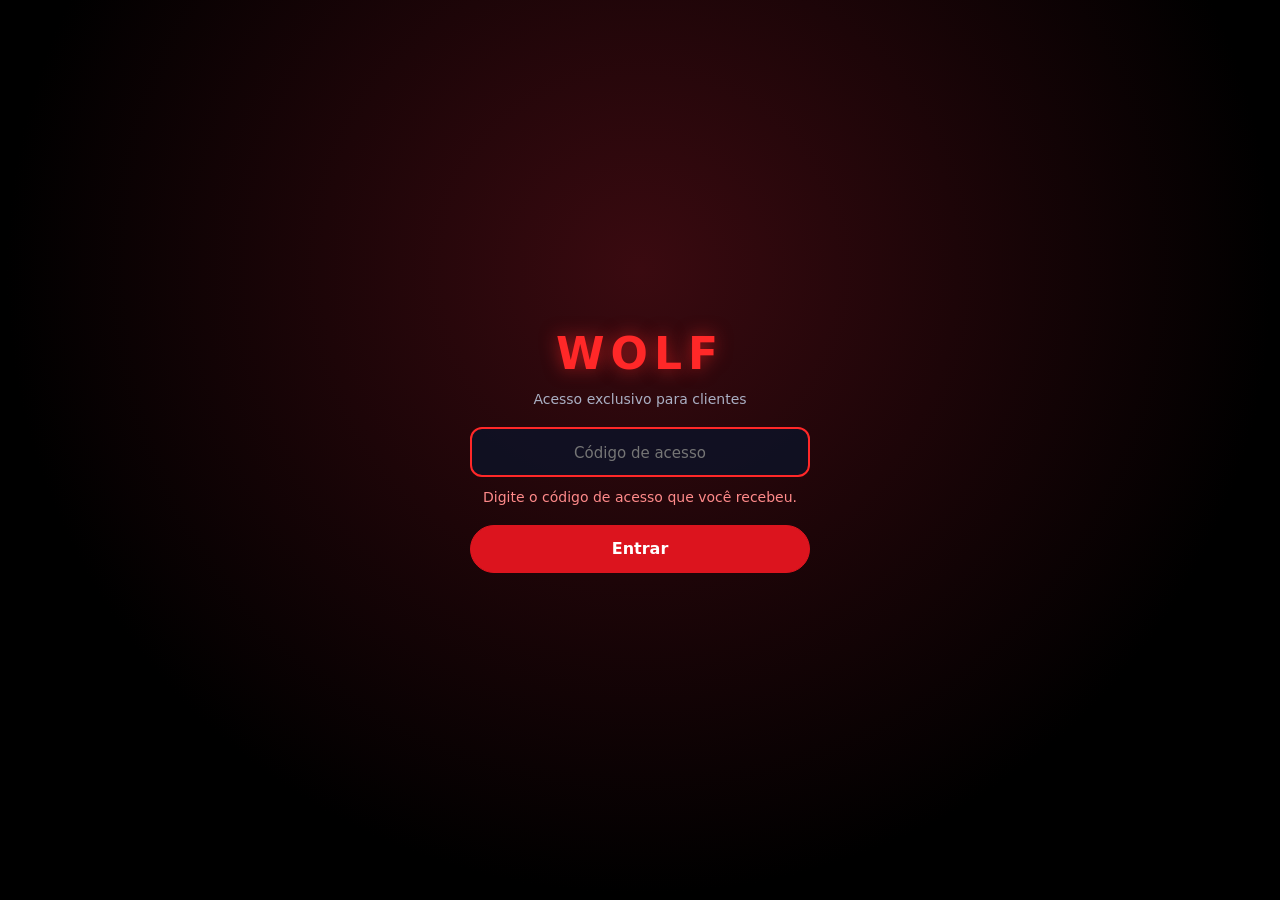
==== commit fafc440b: "Rename index-78.html to index.html" ====
--- a/index.html
+++ b/index.html
@@ -122,14 +122,15 @@
 .det{flex-direction:column;align-items:center;padding:20px}.det .poster{width:160px;height:240px}.det h2{font-size:24px}
 .card.g{height:230px}.card.g img,.card .emo{height:180px}
 }
-.lg{position:fixed;inset:0;z-index:70;background:#000;display:flex;align-items:center;justify-content:center;padding:20px}
-.lgb{width:min(340px,100%);display:flex;flex-direction:column;gap:12px;text-align:center}
-.lgb h2{margin:0 0 8px;color:#ff2828;letter-spacing:3px;text-shadow:0 0 14px rgba(255,40,40,.6)}
-.lgb input{height:48px;border-radius:10px;background:#12162c;border:1px solid #3c4264;padding:0 16px;font-size:16px;outline:none}
-.lgb input:focus{border:2px solid #ff2828}
-.lgb .db{height:48px}
-.lgm{min-height:20px;color:#ff9a9a;font-size:14px;white-space:pre-line}
-.lgb textarea{border-radius:10px;background:#12162c;border:1px solid #3c4264;color:#fff;padding:10px;font:13px monospace;resize:none}
+#login{position:fixed;inset:0;z-index:70;background:#000 radial-gradient(ellipse at 50% 30%,#3a0a10,#000 70%);display:flex;align-items:center;justify-content:center;padding:20px;overflow-y:auto}
+#login .lbox{width:100%;max-width:340px;display:flex;flex-direction:column;gap:12px;text-align:center}
+#login .llogo{font-weight:900;font-size:44px;letter-spacing:6px;color:#ff2828;text-shadow:0 0 18px rgba(255,40,40,.6)}
+#login .lsub{color:#aaafc3;font-size:14px;margin-bottom:8px}
+#login input{height:50px;border-radius:12px;padding:0 16px;background:rgba(14,18,38,.85);border:1px solid #2c3764;outline:none;font-size:18px;letter-spacing:3px;text-align:center;text-transform:uppercase;width:100%}
+#login input::placeholder{letter-spacing:0;text-transform:none;font-size:15px}
+#login input:focus{border:2px solid #ff2828}
+#login .pill{height:48px;font-size:16px;margin-top:4px}
+#login .lerr{color:#ff8a8a;font-size:14px;min-height:20px;white-space:pre-line}
 </style>
 </head>
 <body>
@@ -359,10 +360,10 @@
   v.src=url;v.addEventListener('loadedmetadata',ini,{once:true})}
 
 /* ---------- config / menu / init ---------- */
-function config(){const ov=h('div','ov'),d=h('div','det');d.style.flexDirection='column';d.append(h('h2','','⚙  Configurações'));d.append(h('p','',NOV.length?'🔔 Há novidades em: '+NOV.join(', ')+'. Toque em Atualizar catálogo.':'Catálogo em dia.'));const bt=h('div','dbt');
+function config(){const ov=h('div','ov'),d=h('div','det');d.style.flexDirection='column';d.append(h('h2','','⚙  Configurações'));{const c=ls('wolf_codigo','');if(c)d.append(h('p','','👑 Código de acesso: '+c))}d.append(h('p','',NOV.length?'🔔 Há novidades em: '+NOV.join(', ')+'. Toque em Atualizar catálogo.':'Catálogo em dia.'));const bt=h('div','dbt');
   const add=(t,f,r)=>{const b=h('button','db'+(r?' red':''),t);b.onclick=f;bt.append(b)};
   add('Atualizar catálogo',async()=>{ov.remove();toast('Atualizando…');try{await carregar();D.canais=[];toast('Catálogo atualizado');nav(inicio);marcar('Início')}catch(e){toast(e.message)}},1);
-  add('Limpar progresso',()=>{sv('progresso',{});sv('assistidos',[]);toast('Progresso apagado')});add('Limpar favoritos',()=>{fav=new Set();sv('favoritos',[]);toast('Favoritos apagados')});add('Sair da conta',()=>sair(''));add('Fechar',()=>ov.remove());
+  add('Limpar progresso',()=>{sv('progresso',{});sv('assistidos',[]);toast('Progresso apagado')});add('Limpar favoritos',()=>{fav=new Set();sv('favoritos',[]);toast('Favoritos apagados')});add('Trocar código',()=>{ov.remove();sv('wolf_codigo','');pedir('Digite o novo código de acesso.')});add('Fechar',()=>ov.remove());
   d.append(bt);ov.append(d);document.body.append(ov)}
 const menu=$('#menu'),lg=h('div','logo');
 (()=>{const i=new Image();i.alt='WOLF';i.onload=()=>{lg.textContent='';lg.append(i);const s=$('#slogo');s.textContent='';s.append(i.cloneNode())};i.src='logo.png'})();
@@ -377,42 +378,74 @@
 function telaCheia(){const d=document,e=d.documentElement;if(d.fullscreenElement||d.webkitFullscreenElement){(d.exitFullscreen||d.webkitExitFullscreen).call(d)}else{const f=e.requestFullscreen||e.webkitRequestFullscreen;if(f)f.call(e).catch(()=>{});else toast('Use: compartilhar → Adicionar à Tela de Início')}}
 $('#fs').onclick=telaCheia;if(emApp)$('#fs').style.display='none';
 else document.addEventListener('pointerdown',function f(){document.removeEventListener('pointerdown',f);const e=document.documentElement;(e.requestFullscreen||e.webkitRequestFullscreen||(()=>{})).call(e)},{once:true});
-/* ---------- login / assinatura ---------- */
-async function hashCli(u,sn){const e=new TextEncoder(),k=await crypto.subtle.importKey('raw',e.encode(norm(u)+':'+sn),'PBKDF2',false,['deriveBits']);
-  const b=await crypto.subtle.deriveBits({name:'PBKDF2',hash:'SHA-256',salt:e.encode('wolf-iptv'),iterations:100000},k,64);return[...new Uint8Array(b)].map(x=>x.toString(16).padStart(2,'0')).join('')}
-const TESTES={a91b0370eff77047:6};/* acessos de teste: código → horas (usuário cliente01) */
-async function checar(k){if(TESTES[k]){const t=ls('teste_'+k,0)||Date.now(),fim=t+TESTES[k]*36e5;sv('teste_'+k,t);return Date.now()>fim?{msg:'Seu teste de '+TESTES[k]+' horas acabou.\nFaça o pagamento para continuar.'}:{ok:1,fim}}try{const r=await fetch(BASE+'clientes/'+k+'.json?t='+Date.now(),{cache:'no-store'});
-  if(r.status===404)return{msg:'Usuário ou senha incorretos'};if(!r.ok)throw 0;
-  const j=JSON.parse(await r.text()),agora=Date.parse(r.headers.get('date'))||Date.now();
-  if(!(j.ativo===true||j.ativo==='true'))return{msg:'Acesso suspenso.\nFale com o suporte.'};
-  const m=String(j.ate||'').match(/(\d{2})\/(\d{2})\/(\d{4})(?:\s+(\d{1,2}):(\d{2}))?/),fim=m?Date.UTC(+m[3],m[2]-1,+m[1],(m[4]?+m[4]:23)+3,m[5]?+m[5]:59):9e15;
-  if(agora>fim)return{msg:'Seu acesso venceu em '+new Date(fim).toLocaleDateString('pt-BR',{timeZone:'America/Sao_Paulo'})+'.\nFaça o pagamento para renovar.'};
-  return{ok:1,fim}}catch{return{net:1}}}
-function sair(m){sv('sessao',null);sv('msgLogin',m||'');location.reload()}
-function telaLogin(msg){return new Promise(res=>{const o=h('div','lg'),f=h('div','lgb'),u=h('input'),sn=h('input'),b=h('button','db red','Entrar'),m=h('div','lgm',msg||'');
-  u.placeholder='Usuário';u.autocapitalize='none';u.autocomplete='username';sn.type='password';sn.placeholder='Senha';sn.autocomplete='current-password';
-  u.onkeydown=e=>{if(e.key==='Enter')sn.focus()};sn.onkeydown=e=>{if(e.key==='Enter')b.click()};
-  b.onclick=async()=>{if(!u.value.trim()||!sn.value){m.textContent='Digite usuário e senha';return}
-    b.disabled=true;m.textContent='Verificando…';let k;
-    try{k=await hashCli(u.value,sn.value)}catch{m.textContent='Navegador sem suporte (use https).';b.disabled=false;return}
-    const r=await checar(k);if(r.ok){sv('sessao',{h:k,fim:r.fim});o.remove();res()}else{m.textContent=r.net?'Sem conexão. Tente de novo.':r.msg;b.disabled=false}};
-  f.append(h('h2','','WOLF IPTV'),u,sn,b,m);o.append(f);document.body.append(o)})}
-async function acesso(){const S=ls('sessao',null),msg=ls('msgLogin','');sv('msgLogin','');
-  if(S&&S.h){const r=await checar(S.h);if(r.ok){sv('sessao',{h:S.h,fim:r.fim});return}if(r.net&&S.fim>Date.now())return;sv('sessao',null);return telaLogin(r.msg||msg)}
-  return telaLogin(msg)}
-async function vigiar(){const S=ls('sessao',null);if(!S)return;const r=await checar(S.h);
-  if(r.net){if(!(S.fim>Date.now()))sair('Seu acesso venceu.');return}if(!r.ok)sair(r.msg);else sv('sessao',{h:S.h,fim:r.fim})}
-function painelAdmin(){const o=h('div','lg'),f=h('div','lgb'),u=h('input'),sn=h('input'),d=h('input'),b=h('button','db red','Gerar'),n=h('textarea'),c=h('textarea'),x=h('button','db','Fechar'),i=h('div','lgm','');
-  u.placeholder='Usuário';u.autocapitalize='none';sn.placeholder='Senha';d.type='number';d.value=30;d.placeholder='Dias de acesso';n.readOnly=c.readOnly=true;n.rows=2;c.rows=2;n.placeholder='Nome do arquivo';c.placeholder='Conteúdo';
-  b.onclick=async()=>{if(!u.value.trim()||!sn.value){i.textContent='Preencha usuário e senha';return}
-    const fim=new Date(Date.now()+(+d.value||30)*864e5).toLocaleString('pt-BR',{timeZone:'America/Sao_Paulo',hourCycle:'h23'}).replace(',','').slice(0,16);
-    n.value='clientes/'+await hashCli(u.value,sn.value)+'.json';c.value=JSON.stringify({ativo:true,ate:fim});i.textContent='Crie esse arquivo no GitHub (toque nos campos para copiar).\nBloquear: troque true por false. Renovar: mude a data.'};
-  [n,c].forEach(t=>t.onclick=()=>{t.select();navigator.clipboard&&navigator.clipboard.writeText(t.value)});x.onclick=()=>o.remove();
-  o.style.zIndex=80;f.append(h('h2','','Novo cliente'),u,sn,d,b,n,c,i,x);o.append(f);document.body.append(o)}
-if(location.hash==='#admin')painelAdmin();
 const t0=Date.now();
 function fimSplash(){const s=$('#splash'),w=Math.max(0,1800-(Date.now()-t0));setTimeout(()=>{s.style.opacity=0;setTimeout(()=>s.remove(),350)},w)}
-acesso().then(()=>carregar()).then(()=>{nav(inicio);fimSplash();setInterval(vigiar,12e4);document.addEventListener('visibilitychange',()=>{if(!document.hidden)vigiar()})}).catch(e=>{C.append(h('div','empty','ERRO NO CATÁLOGO\n\n'+e.message));fimSplash()});
+/* ---------- código de acesso (mesmo sistema do app: clientes/<hash do código>.json) ---------- */
+const EXIGIR_CODIGO=true,DIAS_OFFLINE=3;
+let gateAberto=false,iniciou=false;
+function sha256(ascii) {
+  function rr(v, a) { return (v >>> a) | (v << (32 - a)); }
+  var K = [], P = [], i, j, cand = 2, comp = {};
+  while (K.length < 64) {
+    if (!comp[cand]) {
+      for (i = 0; i < 313; i += cand) comp[i] = cand;
+      K.push((Math.pow(cand, 1 / 3) * 4294967296) | 0);
+      P.push((Math.pow(cand, 0.5) * 4294967296) | 0);
+    }
+    cand++;
+  }
+  var H = P.slice(0, 8), words = [], len = ascii.length * 8;
+  ascii += '\x80';
+  while (ascii.length % 64 - 56) ascii += '\x00';
+  for (i = 0; i < ascii.length; i++) words[i >> 2] |= ascii.charCodeAt(i) << ((3 - i) % 4) * 8;
+  words[words.length] = (len / 4294967296) | 0;
+  words[words.length] = len | 0;
+  for (j = 0; j < words.length;) {
+    var w = words.slice(j, j += 16), old = H.slice(0, 8);
+    H = H.slice(0, 8);
+    for (i = 0; i < 64; i++) {
+      var w15 = w[i - 15], w2 = w[i - 2], a = H[0], e = H[4];
+      var t1 = H[7] + (rr(e, 6) ^ rr(e, 11) ^ rr(e, 25)) + ((e & H[5]) ^ (~e & H[6])) + K[i] +
+        (w[i] = (i < 16) ? w[i] : (w[i - 16] + (rr(w15, 7) ^ rr(w15, 18) ^ (w15 >>> 3)) + w[i - 7] + (rr(w2, 17) ^ rr(w2, 19) ^ (w2 >>> 10))) | 0);
+      var t2 = (rr(a, 2) ^ rr(a, 13) ^ rr(a, 22)) + ((a & H[1]) ^ (a & H[2]) ^ (H[1] & H[2]));
+      H = [(t1 + t2) | 0].concat(H);
+      H[4] = (H[4] + t1) | 0;
+      H.length = 8;
+    }
+    for (i = 0; i < 8; i++) H[i] = (H[i] + old[i]) | 0;
+  }
+  var out = '';
+  for (i = 0; i < 8; i++) for (j = 3; j + 1; j--) { var b = (H[i] >> (j * 8)) & 255; out += (b < 16 ? '0' : '') + b.toString(16); }
+  return out;
+}
+
+const normCod=c=>String(c).toUpperCase().replace(/[^A-Z0-9]/g,'');
+const MSG_ACESSO={VENCIDO:'Assinatura vencida. Fale com o suporte para renovar.',BLOQUEADO:'Acesso bloqueado. Fale com o suporte.',INVALIDO:'Código inválido. Confira e digite de novo.',SEM_INTERNET:'Sem internet. Conecte a internet para validar seu acesso.'};
+async function conferirCodigo(cod){const n=normCod(cod);if(n.length<4)return'INVALIDO';let r;
+  try{r=await fetch(BASE+'clientes/'+sha256(n).slice(0,16)+'.json?t='+Date.now(),{cache:'no-store'})}catch{return'SEM_INTERNET'}
+  if(r.status===404)return'INVALIDO';if(!r.ok)return'SEM_INTERNET';let j;try{j=JSON.parse((await r.text()).trim())}catch{return'SEM_INTERNET'}
+  if(!j.ativo)return'BLOQUEADO';const ate=String(j.ate||'').trim();
+  if(ate){const ag=new Date();if(ate.length>10){const m=ate.match(/^(\d{4})-(\d{2})-(\d{2})T(\d{2}):(\d{2})/);if(m&&ag>new Date(+m[1],+m[2]-1,+m[3],+m[4],+m[5]))return'VENCIDO'}
+    else{const z=x=>String(x).padStart(2,'0'),hoje=ag.getFullYear()+'-'+z(ag.getMonth()+1)+'-'+z(ag.getDate());if(hoje>ate)return'VENCIDO'}}
+  return'OK'}
+function liberar(){gateAberto=false;const L=$('#login');if(L)L.remove();
+  if(!iniciou){iniciou=true;carregar().then(()=>{nav(inicio);fimSplash()}).catch(e=>{C.append(h('div','empty','ERRO NO CATÁLOGO\n\n'+e.message));fimSplash()})}}
+function pedir(msg){gateAberto=true;document.querySelectorAll('.ov').forEach(x=>x.remove());const o=$('#login');if(o)o.remove();
+  const L=h('div');L.id='login';const f=h('form','lbox'),i=h('input'),e=h('div','lerr',msg||''),b=h('button','pill red','Entrar');
+  i.name='codigo';i.placeholder='Código de acesso';i.autocomplete='off';i.autocapitalize='characters';i.setAttribute('autocorrect','off');i.spellcheck=false;i.value=ls('wolf_codigo','');b.type='submit';
+  f.append(h('div','llogo','WOLF'),h('div','lsub','Acesso exclusivo para clientes'),i,e,b);
+  f.onsubmit=async ev=>{ev.preventDefault();if(normCod(i.value).length<4){e.textContent='Digite o código completo.';return}
+    sv('wolf_codigo',i.value.trim());b.disabled=true;b.textContent='Verificando…';e.textContent='';await verificar()};
+  L.append(f);document.body.append(L);try{i.focus()}catch{}if($('#splash'))fimSplash()}
+async function verificar(){if(!EXIGIR_CODIGO){liberar();return}
+  const cod=ls('wolf_codigo','');if(!cod){pedir('Digite o código de acesso que você recebeu.');return}
+  let r=await conferirCodigo(cod);
+  if(r==='OK')sv('wolf_ultima_ok',Date.now());
+  else if(r==='SEM_INTERNET'&&Date.now()-ls('wolf_ultima_ok',0)<=DIAS_OFFLINE*864e5)r='OK';
+  if(r==='OK')liberar();else pedir(MSG_ACESSO[r]||MSG_ACESSO.SEM_INTERNET)}
+setInterval(()=>{if(!gateAberto)verificar()},600000);
+document.addEventListener('visibilitychange',()=>{if(!document.hidden&&!gateAberto&&iniciou)verificar()});
+verificar();
 </script>
 </body>
 </html>
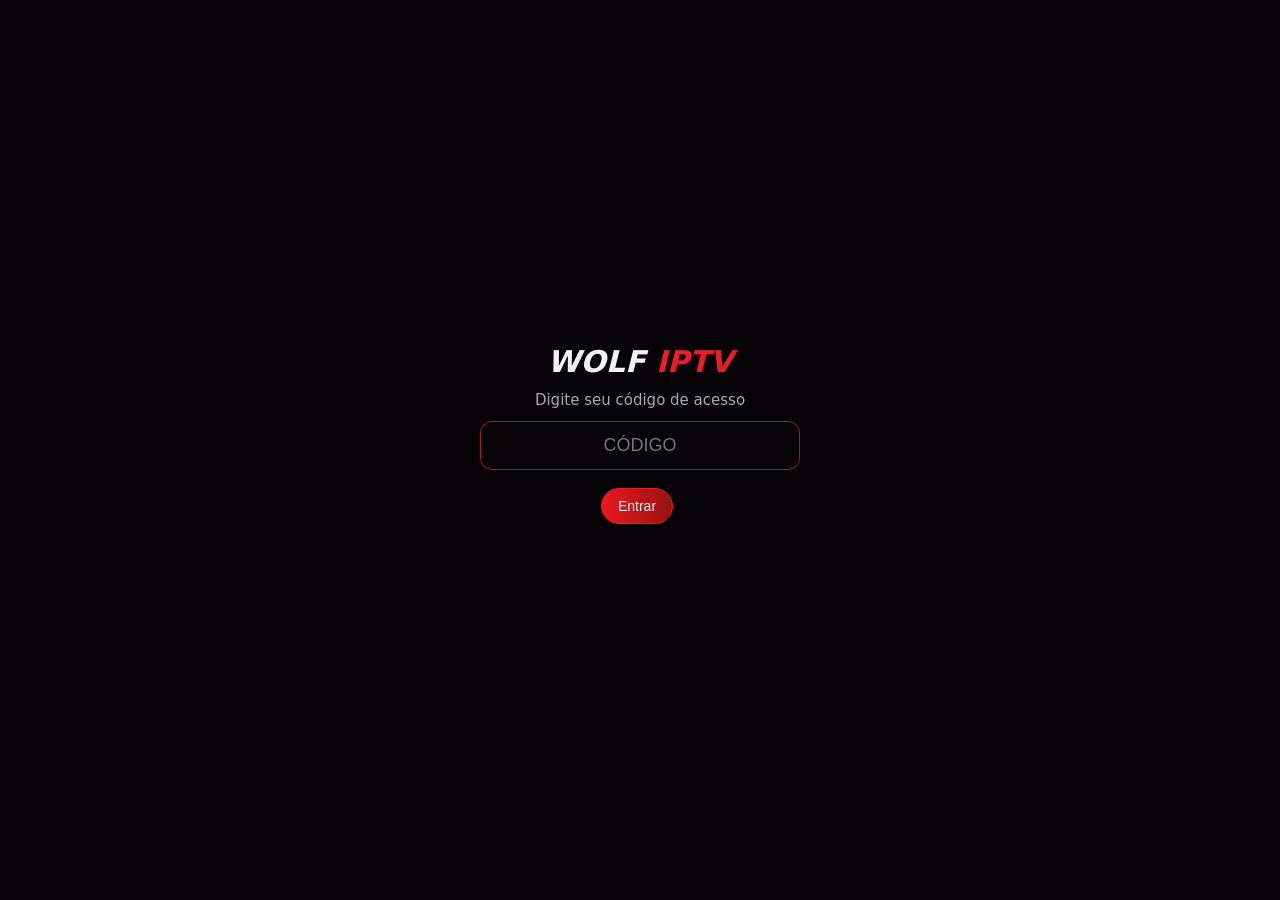
==== commit 17f9a3aa: "Update index.html" ====
--- a/index.html
+++ b/index.html
@@ -1,451 +1,264 @@
-<!DOCTYPE html>
+<!doctype html>
 <html lang="pt-BR">
 <head>
 <meta charset="utf-8">
-<meta name="viewport" content="width=device-width, initial-scale=1, viewport-fit=cover">
+<meta name="viewport" content="width=device-width,initial-scale=1,viewport-fit=cover">
+<meta name="apple-mobile-web-app-capable" content="yes">
+<meta name="apple-mobile-web-app-status-bar-style" content="black-translucent">
 <meta name="theme-color" content="#000000">
-<link rel="apple-touch-icon" href="[data-uri]">
-<link rel="icon" href="[data-uri]">
-<link rel="manifest" id="mf">
-<meta name="apple-mobile-web-app-capable" content="yes">
-<meta name="mobile-web-app-capable" content="yes">
-<meta name="apple-mobile-web-app-status-bar-style" content="black-translucent">
-<meta name="apple-mobile-web-app-title" content="WOLF">
-<title>WOLF IPTV</title>
+<title>Wolf IPTV</title>
 <style>
+:root{--red:#eb1e28;--bg:#050305;--card:#120a0d;--txt:#f2f2f4;--mut:#a9a9b0}
 *{box-sizing:border-box;-webkit-tap-highlight-color:transparent}
-html,body{margin:0;height:100%;background:#000;color:#fff;font-family:Roboto,"Segoe UI",system-ui,sans-serif;overflow:hidden}
-button,input{font:inherit;color:inherit}
-#bg{position:fixed;inset:0;background:#000 url([data-uri]) 58% center/cover no-repeat}
-#bg::after{content:"";position:absolute;inset:0;background:linear-gradient(rgba(5,7,18,.38),rgba(4,6,16,.62),rgba(2,3,10,.92))}
-#app{position:fixed;inset:0;display:flex;padding:10px 14px 10px 12px;--cols:5}
-#side{display:flex;flex-shrink:0}
-#menu{overflow-y:auto;scrollbar-width:none;padding:2px 10px 8px 4px;display:flex;flex-direction:column;align-items:center}
-#menu::-webkit-scrollbar{display:none}
-.logo{width:76px;height:76px;margin-bottom:10px;display:flex;align-items:center;justify-content:center;font-weight:900;font-size:20px;letter-spacing:2px;color:#ff2828;text-shadow:0 0 14px rgba(255,40,40,.6)}
-.logo img{width:100%;height:100%;object-fit:contain}
-.mi{width:190px;height:40px;margin-bottom:4px;border-radius:10px;border:1px solid transparent;background:transparent;text-align:left;padding:0 10px 0 16px;font-size:14px;cursor:pointer;white-space:nowrap;display:flex;align-items:center;gap:12px}
-.mi .ic{width:22px;text-align:center}
-.mi:hover,.mi:focus-visible{background:rgba(255,255,255,.24);border-color:#ff2828;outline:none}
-.mi.on{font-weight:700;background:linear-gradient(90deg,#d7141e,#780a14);border-color:rgba(255,90,90,.8)}
-.vline{width:2px;background:linear-gradient(transparent,#e61923,transparent)}
-#main{flex:1;min-width:0;display:flex;flex-direction:column;padding-left:14px}
-#top{display:flex;align-items:center;gap:10px;padding-bottom:10px}
-#back{display:none;flex-shrink:0}
-.rb{width:42px;height:42px;border-radius:50%;flex-shrink:0;background:rgba(18,22,45,.75);border:1px solid #465078;font-size:16px;cursor:pointer;display:flex;align-items:center;justify-content:center}
-.rb:hover,.rb:focus-visible{border:2px solid #ff2828;outline:none}
-#q{flex:1;min-width:0;height:42px;border-radius:22px;padding:0 18px;background:rgba(14,18,38,.7);border:1px solid #2c3764;outline:none;font-size:14px;margin-right:4px}
-#q::placeholder{color:#aaafc3}
-#q:focus{border:2px solid #ff2828}
-#clock{text-align:right;line-height:1.15;padding:0 4px}
-#hora{font-size:20px;font-weight:700}
-#data{font-size:11px;color:#b4b9c8}
-#content{flex:1;overflow-y:auto;scrollbar-width:none;padding-bottom:30px}
-#content::-webkit-scrollbar{display:none}
-.stitle{display:flex;align-items:center;padding:12px 8px 8px 4px;font-size:18px;font-weight:700}
-.stitle i{width:4px;height:22px;background:#ff2828;margin-right:10px}
-.stitle .more{margin-left:auto;font-size:13px;font-weight:400;background:none;border:2px solid transparent;border-radius:16px;padding:6px 12px;cursor:pointer}
-.stitle .more:hover,.stitle .more:focus-visible{background:rgba(255,255,255,.35);border-color:#ff2828;outline:none}
-.banner{position:relative;height:250px;border-radius:14px;overflow:hidden;background:#0a0c19;margin-bottom:8px}
-.banner img{position:absolute;inset:0;width:100%;height:100%;object-fit:cover;opacity:.8}
-.banner::after{content:"";position:absolute;inset:0;background:linear-gradient(90deg,rgba(5,6,14,.98),rgba(5,6,14,.75),rgba(5,6,14,.12))}
-.binfo{position:absolute;z-index:1;left:0;top:0;bottom:0;width:50%;padding:16px 16px 16px 26px;display:flex;flex-direction:column;justify-content:center}
-.tag{align-self:flex-start;background:#c8191e;border-radius:12px;padding:4px 14px 4px 12px;font-size:11px;font-weight:700;margin-bottom:8px}
-.btitle{font-size:30px;font-weight:700;margin:0;line-height:1.15;text-shadow:0 2px 6px #000;display:-webkit-box;-webkit-line-clamp:2;-webkit-box-orient:vertical;overflow:hidden}
-.chips{display:flex;gap:8px;padding:8px 0;flex-wrap:nowrap;overflow:hidden}
-.chip{background:rgba(20,26,50,.4);border:1px solid rgba(200,205,225,.55);border-radius:12px;padding:2px 8px;font-size:10px;font-weight:700;white-space:nowrap;overflow:hidden;text-overflow:ellipsis}
-.chips.big .chip{font-size:12px;padding:4px 12px}
-.bsin{font-size:13px;color:#d7dceb;display:-webkit-box;-webkit-line-clamp:3;-webkit-box-orient:vertical;overflow:hidden}
-.acts{display:flex;gap:12px;padding-top:12px;flex-wrap:wrap}
-.pill{border-radius:24px;padding:10px 22px;font-size:14px;font-weight:700;cursor:pointer;background:rgba(20,26,50,.6);border:1px solid rgba(200,205,225,.6)}
-.pill.red{background:#dc141e;border-color:#dc141e}
-.pill:hover,.pill:focus-visible{border:3px solid #fff;padding:8px 20px;outline:none}
-.row,.grid{display:grid;grid-template-columns:repeat(var(--cols),minmax(0,1fr));gap:6px 8px;padding:0 4px}
-.row{margin-bottom:6px}
-.grid{gap:16px 12px}
-.card{position:relative;border-radius:10px;overflow:hidden;background:rgba(8,12,28,.88);border:1px solid #243264;cursor:pointer;min-width:0}
-.card:hover,.card:focus-visible{border:3px solid #ff2828;outline:none;background:rgba(14,20,42,.96)}
-.card.l{height:130px}
-.card.g{height:260px}
-.card img{position:absolute;inset:0;width:100%;height:100%;object-fit:cover}
-.card.g img{height:210px;bottom:auto;background:#0c1022}
-.card.g img.logo-img{object-fit:contain;padding:14px}
-.card .shade{position:absolute;inset:0;background:linear-gradient(transparent,rgba(0,0,0,.43),rgba(4,6,14,.94))}
-.card .inf{position:absolute;left:0;right:0;bottom:0;padding:4px 10px 8px}
-.card .inf b{display:block;font-size:14px;white-space:nowrap;overflow:hidden;text-overflow:ellipsis;text-shadow:0 1px 4px #000;margin-bottom:4px}
-.card .inf .chips{padding:0}
-.card .foot{position:absolute;left:0;right:0;bottom:0;height:50px;padding:4px 8px;text-align:center;background:linear-gradient(rgba(6,9,22,.16),rgba(6,9,22,.94));display:flex;flex-direction:column;justify-content:center}
-.card .foot b{font-size:13px;white-space:nowrap;overflow:hidden;text-overflow:ellipsis;line-height:22px}
-.card .foot span{font-size:11px;color:#afb4c8;white-space:nowrap;overflow:hidden;text-overflow:ellipsis;line-height:18px}
-.card .foot.ep b{white-space:normal;line-height:1.25;display:-webkit-box;-webkit-line-clamp:2;-webkit-box-orient:vertical}
-.card .emo{position:absolute;left:0;right:0;top:0;height:210px;display:flex;align-items:center;justify-content:center;font-size:52px;background:linear-gradient(135deg,#1e2450,#0c1022)}
-.card .seen{position:absolute;top:6px;right:6px;background:#00963c;border-radius:6px;padding:2px 6px;font-size:11px;font-weight:700}
-.card .bar{position:absolute;left:0;right:0;bottom:0;height:3px;background:rgba(60,66,90,.67)}
-.card .bar i{display:block;height:100%;background:#ff2828}
-.sbox{margin:0 6px 12px;height:50px;width:calc(100% - 12px);border-radius:10px;background:#12162c;border:1px solid #3c4264;padding:0 16px;font-size:16px;outline:none}
-.sbox:focus{border:3px solid #fff}
-.empty{text-align:center;font-size:18px;padding:40px 20px;white-space:pre-line}
-#splash{position:fixed;inset:0;background:#000;z-index:50;display:flex;flex-direction:column;align-items:center;justify-content:center;transition:opacity .35s}
-#splash .logo{width:min(60vw,60vh);height:min(60vw,60vh);font-size:12vmin}
-#splash p{color:#969baf;font-size:14px;animation:pl .8s infinite alternate}
-@keyframes pl{from{opacity:.35}to{opacity:1}}
-.ov{position:fixed;inset:0;z-index:30;background:#000;overflow-y:auto}
-.ov .bgimg{position:fixed;inset:0;width:100%;height:100%;object-fit:cover;opacity:.3}
-.ov::before{content:"";position:fixed;inset:0;background:linear-gradient(90deg,rgba(0,0,0,.92),rgba(0,0,0,.47));z-index:0}
-.det{position:relative;z-index:1;display:flex;gap:32px;padding:28px 40px;max-width:1100px;margin:0 auto}
-.det .poster{width:220px;height:330px;flex-shrink:0;border-radius:12px;object-fit:contain;background:rgba(20,20,20,.47)}
-.det h2{font-size:30px;margin:0}
-.det .meta{color:#ff5a5a;font-weight:700;font-size:15px;padding:6px 0 12px}
-.det .lb{color:#aaa;font-size:12px;letter-spacing:.15em;font-weight:700}
-.det p{color:#dcdcdc;font-size:16px;line-height:1.5;margin:4px 0}
-.dbt{margin-top:24px;display:flex;gap:12px;flex-wrap:wrap}
-.db{border:0;border-radius:8px;padding:12px 24px;font-size:16px;font-weight:700;background:rgba(60,60,60,.6);cursor:pointer}
-.db.red{background:#dc141e}
-.db:hover,.db:focus-visible{outline:3px solid #fff}
-#player{background:#000;z-index:40;display:flex;flex-direction:column;overflow:hidden}
-#player::before{display:none}
-#pbar{display:flex;align-items:center;gap:12px;padding:10px 14px;padding-top:max(10px,env(safe-area-inset-top))}
-#pbar b{flex:1;white-space:nowrap;overflow:hidden;text-overflow:ellipsis}
-#pbar a{color:#ff5a5a;font-size:13px}
-#vid{flex:1;min-height:0;width:100%;background:#000}
-#perr{color:#ff9a9a;text-align:center;padding:8px;font-size:14px;display:none}
-#toast{position:fixed;left:50%;bottom:30px;transform:translateX(-50%);background:rgba(30,30,40,.95);border:1px solid #465078;border-radius:20px;padding:10px 20px;font-size:14px;z-index:60;opacity:0;transition:opacity .25s;pointer-events:none}
-#toast.on{opacity:1}
-@media(max-width:899px){#app{--cols:3}}
-@media(max-width:599px){
-#app{--cols:2;padding:8px 10px 8px 6px}
-.mi{width:48px;padding:0;justify-content:center;font-size:16px}.mi .lb{display:none}
-.logo{width:44px;height:44px;font-size:11px;letter-spacing:0}
-#main{padding-left:8px}
-.banner{height:220px}.binfo{width:92%;padding-left:18px}.btitle{font-size:20px}.pill{font-size:12px;padding:8px 16px}
-#clock #data{display:none}.rb{width:38px;height:38px}
-.det{flex-direction:column;align-items:center;padding:20px}.det .poster{width:160px;height:240px}.det h2{font-size:24px}
-.card.g{height:230px}.card.g img,.card .emo{height:180px}
-}
-#login{position:fixed;inset:0;z-index:70;background:#000 radial-gradient(ellipse at 50% 30%,#3a0a10,#000 70%);display:flex;align-items:center;justify-content:center;padding:20px;overflow-y:auto}
-#login .lbox{width:100%;max-width:340px;display:flex;flex-direction:column;gap:12px;text-align:center}
-#login .llogo{font-weight:900;font-size:44px;letter-spacing:6px;color:#ff2828;text-shadow:0 0 18px rgba(255,40,40,.6)}
-#login .lsub{color:#aaafc3;font-size:14px;margin-bottom:8px}
-#login input{height:50px;border-radius:12px;padding:0 16px;background:rgba(14,18,38,.85);border:1px solid #2c3764;outline:none;font-size:18px;letter-spacing:3px;text-align:center;text-transform:uppercase;width:100%}
-#login input::placeholder{letter-spacing:0;text-transform:none;font-size:15px}
-#login input:focus{border:2px solid #ff2828}
-#login .pill{height:48px;font-size:16px;margin-top:4px}
-#login .lerr{color:#ff8a8a;font-size:14px;min-height:20px;white-space:pre-line}
+body{margin:0;background:var(--bg);color:var(--txt);font:15px -apple-system,system-ui,sans-serif;padding-bottom:env(safe-area-inset-bottom)}
+header{position:sticky;top:0;z-index:5;background:linear-gradient(#000,#000d);backdrop-filter:blur(8px);padding:calc(8px + env(safe-area-inset-top)) 12px 8px;border-bottom:1px solid #3a0b10}
+.brand{font-weight:800;font-style:italic;font-size:20px}.brand b{color:var(--red)}
+#q{width:100%;margin-top:8px;padding:11px 16px;border-radius:22px;border:1px solid #aa1923;background:#060406;color:var(--txt);font-size:16px}
+nav{display:flex;gap:8px;overflow-x:auto;padding:10px 0 2px;scrollbar-width:none}
+nav::-webkit-scrollbar{display:none}
+nav button{flex:none;padding:8px 14px;border-radius:18px;border:1px solid #5a1118;background:#0b0507;color:var(--txt);font-size:14px}
+nav button.on{background:linear-gradient(90deg,#eb191e,#960a12);border-color:#ff5a5a;font-weight:700}
+main{padding:12px}
+.grid{display:grid;grid-template-columns:repeat(auto-fill,minmax(105px,1fr));gap:10px}
+.card{background:var(--card);border-radius:10px;overflow:hidden;border:1px solid #2a0d12;cursor:pointer}
+.card .img{aspect-ratio:2/3;background:#1a1013 center/cover no-repeat}
+.card .t{padding:6px 7px;font-size:12px;line-height:1.25;display:-webkit-box;-webkit-line-clamp:2;-webkit-box-orient:vertical;overflow:hidden;min-height:34px}
+.row{display:flex;align-items:center;gap:10px;padding:10px;background:var(--card);border:1px solid #2a0d12;border-radius:10px;margin-bottom:8px}
+.row img{width:42px;height:42px;object-fit:contain;border-radius:8px;background:#000}
+.mut{color:var(--mut)}.empty{text-align:center;color:var(--mut);padding:40px 10px}
+#more{display:block;margin:16px auto;padding:10px 22px;border-radius:20px;border:1px solid var(--red);background:none;color:var(--txt)}
+dialog{border:0;padding:0;background:#0c0507;color:var(--txt);width:min(720px,100%);max-height:92vh;border-radius:16px;overflow:auto}
+dialog::backdrop{background:#000c}
+.dlg{padding:16px}
+.dlg h2{margin:0 0 6px;font-size:18px}
+.x{float:right;background:none;border:0;color:var(--txt);font-size:26px;line-height:1}
+video{width:100%;max-height:60vh;background:#000;border-radius:10px;margin-top:8px}
+.btn{display:inline-block;margin:6px 6px 0 0;padding:9px 16px;border-radius:18px;border:1px solid var(--red);background:#1b0609;color:var(--txt);font-size:14px;text-decoration:none}
+.btn.p{background:linear-gradient(90deg,#eb191e,#96140f)}
+.eps{display:flex;flex-direction:column;gap:6px;margin-top:10px}
+.eps button{text-align:left;padding:11px 12px;border-radius:10px;border:1px solid #2a0d12;background:var(--card);color:var(--txt);font-size:14px}
+select{padding:9px;border-radius:10px;background:#120a0d;color:var(--txt);border:1px solid #5a1118;font-size:15px;margin-top:8px}
+#gate{position:fixed;inset:0;background:var(--bg);z-index:20;display:flex;flex-direction:column;align-items:center;justify-content:center;gap:12px;padding:24px;text-align:center}
+#gate input{width:100%;max-width:320px;padding:13px;border-radius:12px;border:1px solid #aa1923;background:#060406;color:var(--txt);font-size:18px;text-align:center;text-transform:uppercase}
+#gmsg{color:#ff7a7a;min-height:20px}
+.hide{display:none!important}
 </style>
 </head>
 <body>
-<div id="bg"></div>
-<div id="app">
-  <div id="side"><div id="menu"></div><div class="vline"></div></div>
-  <div id="main">
-    <div id="top">
-      <button class="rb" id="back" title="Voltar">‹</button>
-      <input id="q" type="search" placeholder="🔍   Buscar filmes, séries, doramas..." autocomplete="off">
-      <button class="rb" data-a="Favoritos" title="Favoritos">♥</button>
-      <button class="rb" data-a="Continue assistindo" title="Continue assistindo">🕘</button>
-      <button class="rb" data-a="Configurações" title="Configurações">⚙</button>
-      <button class="rb" id="fs" title="Tela cheia">⛶</button>
-      <div id="clock"><div id="hora"></div><div id="data"></div></div>
-    </div>
-    <div id="content"></div>
-  </div>
+
+<div id="gate" class="hide">
+  <div class="brand" style="font-size:30px">WOLF <b>IPTV</b></div>
+  <div class="mut">Digite seu código de acesso</div>
+  <input id="code" autocomplete="off" autocapitalize="characters" placeholder="CÓDIGO">
+  <button class="btn p" id="gok">Entrar</button>
+  <div id="gmsg"></div>
 </div>
-<div id="splash"><div class="logo" id="slogo">WOLF</div><p>Carregando…</p></div>
-<div id="toast"></div>
+
+<header>
+  <div class="brand">WOLF <b>IPTV</b></div>
+  <input id="q" type="search" placeholder="🔍  Buscar filmes, séries, doramas...">
+  <nav id="nav"></nav>
+</header>
+<main id="main"></main>
+
+<dialog id="dlg"><div class="dlg" id="dbody"></div></dialog>
 
 <script>
-(()=>{const u=location.href.split(/[?#]/)[0];const m={name:"WOLF IPTV",short_name:"WOLF",start_url:u,scope:u.replace(/[^\/]*$/,''),display:"fullscreen",display_override:["fullscreen","standalone"],background_color:"#000000",theme_color:"#000000",icons:[{src:"[data-uri]",sizes:"192x192",type:"image/png",purpose:"any"},{src:"[data-uri]",sizes:"512x512",type:"image/png",purpose:"any"}]};
-document.getElementById('mf').href='data:application/manifest+json;charset=utf-8,'+encodeURIComponent(JSON.stringify(m))})();
-const BASE='https://raw.githubusercontent.com/tavin25psp-byte/wolf-iptv/main/';
-const ARQ={series:['series.json','serie.json','s%C3%A9rie.json'],doramas:['doramas.json','Doramas.json'],novelas:['novelas.json','novela.json','Novelas.json','Novela.json'],animes:['animes.json','anime.json','Animes.json','Anime.json'],desenhos:['desenho.json','desenhos.json','Desenho.json','Desenhos.json']};
-const ICONES={'Início':'🏠','Filmes':'🎬','Coletâneas':'📚','Canais ao vivo':'📡','Séries':'📺','Doramas':'🌸','Novelas':'💕','Anime':'🍥','Desenhos':'🧸','Favoritos':'★','Continue assistindo':'⏳','Buscar':'🔍','Configurações':'⚙'};
-const ICO_CAN={'Novelas mexicanas':'🇲🇽','Novelas brasileiras':'🇧🇷','Novelas turcas':'🇹🇷','Filmes':'🎬','Séries':'📺','Doramas':'🌸','Novelas':'💕','Animes':'🍥','Desenhos':'🧸','Esportes':'⚽','Notícias':'📰','Abertos':'📡','Documentários':'🌎','Música':'🎵','Outros':'📁'};
-const $=s=>document.querySelector(s),C=$('#content'),APP=$('#app');
-const h=(t,c,x)=>{const e=document.createElement(t);if(c)e.className=c;if(x!=null)e.textContent=x;return e};
-const norm=s=>(s||'').normalize('NFD').replace(/[\u0300-\u036f]/g,'').toLowerCase().trim();
-const ls=(k,d)=>{try{const v=JSON.parse(localStorage.getItem(k));return v==null?d:v}catch{return d}};
-const sv=(k,v)=>{try{localStorage.setItem(k,JSON.stringify(v))}catch{}};
-const cols=()=>innerWidth<600?2:innerWidth<900?3:5;
-const D={filmes:[],series:[],doramas:[],novelas:[],animes:[],desenhos:[],dSeries:[],canais:[]};
-let fav=new Set(ls('favoritos',[])),cur=()=>{},hist=[],menuAtual='Início',pend=null;
-
-function toast(t){const e=$('#toast');e.textContent=t;e.classList.add('on');clearTimeout(toast.t);toast.t=setTimeout(()=>e.classList.remove('on'),1800)}
-async function getText(names){for(const n of names){for(const u of ['./'+n,BASE+n]){try{const r=await fetch(u,{cache:'no-cache'});if(r.ok){const t=await r.text();if(t.trim())return t}}catch{}}}return null}
-function arr(t,k){if(!t)return null;try{const j=JSON.parse(t.trim());if(Array.isArray(j))return j;if(Array.isArray(j[k]))return j[k];for(const x in j)if(Array.isArray(j[x]))return j[x]}catch{}return null}
-function ano(o){const mx=new Date().getFullYear()+1,ok=a=>a>=1900&&a<=mx,tt=o.titulo||'';let m=[...tt.matchAll(/[(\[]\s*((?:19|20)\d{2})\s*[)\]]/g)].pop();if(m&&ok(+m[1]))return +m[1];
-for(const c of['ano','year','lancamento','lançamento','data','release_date']){if(o[c]==null)continue;m=String(o[c]).match(/(?<!\d)((?:19|20)\d{2})(?!\d)/);if(m&&ok(+m[1]))return +m[1]}
-let v=o.video||'';try{v=decodeURIComponent(v)}catch{}m=(' '+v.split('?')[0].split('/').pop()+' ').match(/[ ._\-(\[]((?:19|20)\d{2})[ ._\-)\]]/);if(m&&ok(+m[1]))return +m[1];
-m=tt.trim().match(/^(.+\S)\s+((?:19|20)\d{2})$/);return m&&ok(+m[2])?+m[2]:0}
-const mkF=o=>({k:'f',titulo:o.titulo||'',ano:ano(o),categoria:o.categoria||'',capa:o.capa||'',video:o.video||'',sinopse:o.sinopse||o.descricao||''});
-const ordF=(a,b)=>b.ano-a.ano||a.titulo.toLowerCase().localeCompare(b.titulo.toLowerCase());
-function lerSeries(a){return(a||[]).filter(o=>o&&o.titulo).map(o=>({k:'s',titulo:o.titulo,categoria:o.categoria||'',capa:o.capa||'',sinopse:o.sinopse||o.descricao||'',temporadas:(o.temporadas||[]).map((t,i)=>({numero:t.numero||i+1,episodios:(t.episodios||[]).map((e,j)=>({numero:e.numero||j+1,titulo:e.titulo||'',video:e.video||''}))}))}))}
-const tp=(t,...k)=>new RegExp('\\b('+k.map(x=>x.replace(/[.*+?^${}()|[\]\\]/g,'\\$&')).join('|')+')').test(t);
-const PAISES=['novelas brasileiras','novelas mexicanas','novelas turcas','novelas coreanas','novelas colombianas','novelas argentinas','novelas indianas'];
-function catNovela(cat){const t=norm(cat),r=[];if(/brasil|nacional|globo/.test(t))r.push('Novelas brasileiras');if(/mexic|televisa/.test(t))r.push('Novelas mexicanas');if(/turc|turqu/.test(t))r.push('Novelas turcas');if(/corean|korea/.test(t))r.push('Novelas coreanas');if(/colomb/.test(t))r.push('Novelas colombianas');if(/argentin/.test(t))r.push('Novelas argentinas');if(/indian|india/.test(t))r.push('Novelas indianas');if(r.length)return r;const p=cat.split(/[,\/;|]/).map(x=>x.trim()).filter(Boolean);return p.length?p:['Outras']}
-function orgNovela(s){if(catNovela(s.categoria).some(c=>PAISES.includes(norm(c))))return s;const t=norm(s.titulo+' '+s.sinopse+' '+s.categoria);
-const W={'Novelas turcas':['turc','turqu','turk','istambul','istanbul','dizi'],'Novelas mexicanas':['mexic','televisa','azteca','las estrellas'],'Novelas brasileiras':['brasil','rede globo','globo','sbt','record','rio de janeiro','sao paulo'],'Novelas coreanas':['corean','korea','seul'],'Novelas colombianas':['colomb','bogota','medellin'],'Novelas argentinas':['argentin','buenos aires']};
-let b=null,bp=0;for(const p in W){const n=W[p].filter(k=>tp(t,k)).length;if(n>bp){bp=n;b=p}}return b?{...s,categoria:b}:s}
-function catCanal(c){const t=norm(c.categoria+' '+c.nome);
-if(tp(t,'dorama','kdrama','k-drama','asian'))return'Doramas';
-if(tp(t,'novela','telenovela','novelas','dizi','turk','televisa','las estrellas'))return tp(t,'mexic','televisa','las estrellas','azteca')?'Novelas mexicanas':tp(t,'brasil','globo','record','sbt')?'Novelas brasileiras':tp(t,'turc','turk','turqu','dizi')?'Novelas turcas':'Novelas';
-if(tp(t,'anime','crunchyroll','animax'))return'Animes';
-if(tp(t,'desenho','cartoon','infantil','kids','disney','nick','gloob','boomerang','tooncast','toon','baby','discovery k'))return'Desenhos';
-if(tp(t,'esporte','sport','espn','combate','premiere','nba','ufc','futebol','dazn','fox sports','bandsports','sportv','tnt sports'))return'Esportes';
-if(tp(t,'noticia','news','cnn','globonews','jovem pan','bandnews'))return'Notícias';
-if(tp(t,'serie','series','sitcom','sony','lifetime','comedy central','warner','fx','amc','universal tv','tnt series','space'))return'Séries';
-if(tp(t,'filme','movie','cine','telecine','hbo','megapix','paramount','studio universal','tnt','axn','max','tcm','film'))return'Filmes';
-if(tp(t,'document','discovery','history','nat geo','national geographic','animal planet','a&e','tlc','curta'))return'Documentários';
-if(tp(t,'musica','music','mtv','multishow','vh1','radio','play tv'))return'Música';
-if(tp(t,'globo','sbt','record','band','redetv','rede tv','tv brasil','cultura','gazeta','aberto'))return'Abertos';return'Outros'}
-const ordCan=n=>norm(n).replace(/\d+/g,x=>x.padStart(5,'0'));
-
-const hs=t=>{if(!t)return 0;t=t.trim();let x=0;for(let i=0;i<t.length;i++)x=(x*31+t.charCodeAt(i))|0;return x};
-let SIG={},NOV=[];
-async function textos(){const[c,s,d,n,a,z]=await Promise.all([getText(['catalogo.json']),getText(ARQ.series),getText(ARQ.doramas),getText(ARQ.novelas),getText(ARQ.animes),getText(ARQ.desenhos)]);return{filmes:c,'séries':s,doramas:d,novelas:n,animes:a,desenhos:z}}
-function bell(){const b=document.querySelector('.mi[data-n="Configurações"]');if(!b)return;b.querySelector('.lb').textContent='Configurações'+(NOV.length?'  🔔':'');b.querySelector('.ic').textContent=NOV.length?'⚙🔔':'⚙'}
-async function verNovidades(){if(document.hidden||SIG.filmes==null)return;try{const T=await textos(),n=[];for(const k in T)if(T[k]&&hs(T[k])!==SIG[k])n.push(k);
-  if(n.join()!==NOV.join()){const novo=n.length&&!NOV.length;NOV=n;bell();if(novo)toast('🔔 Novidades no catálogo! Veja em Configurações')}}catch{}}
-setInterval(verNovidades,120000);document.addEventListener('visibilitychange',()=>{if(!document.hidden)verNovidades()});
-async function carregar(){
-  const cat=await getText(['catalogo.json']);if(!cat)throw new Error('Não foi possível carregar o catalogo.json');SIG.filmes=hs(cat);
-  const raiz=JSON.parse(cat.trim());
-  D.filmes=(raiz.filmes||[]).filter(o=>o.titulo).map(mkF).sort(ordF);
-  const [ts,td,tn,ta,tdes]=await Promise.all([getText(ARQ.series),getText(ARQ.doramas),getText(ARQ.novelas),getText(ARQ.animes),getText(ARQ.desenhos)]);
-  SIG['séries']=hs(ts);SIG.doramas=hs(td);SIG.novelas=hs(tn);SIG.animes=hs(ta);SIG.desenhos=hs(tdes);NOV=[];bell();
-  D.series=lerSeries(arr(ts,'series')||raiz.series);D.doramas=lerSeries(arr(td,'doramas')||raiz.doramas);
-  D.novelas=lerSeries(arr(tn,'novelas')||raiz.novelas).map(orgNovela);D.animes=lerSeries(arr(ta,'animes')||raiz.animes);
-  const des=arr(tdes,'desenhos')||arr(tdes,'desenho')||[];
-  D.desenhos=des.filter(o=>o&&o.titulo&&!o.temporadas).map(mkF).sort(ordF);D.dSeries=lerSeries(des.filter(o=>o&&o.temporadas));
-}
-async function carregarCanais(){if(D.canais.length)return;const t=await getText(['canais.json']);const a=arr(t,'canais')||arr(t,'channels')||[];
-  D.canais=a.map(i=>{let logo=(i.logo||'').trim();const m=logo.match(/^https?:\/\/logo\.clearbit\.com\/([^\/?#]+)/);if(m)logo='https://www.google.com/s2/favicons?sz=256&domain='+m[1];
-  return{k:'c',nome:(i.nome||i.name||'').trim(),url:(i.url||i.link||'').trim(),logo,categoria:i.categoria||'Canais ao vivo'}}).filter(c=>c.nome&&c.url.startsWith('http'))}
-
-/* ---------- navegação ---------- */
-function clear(){C.innerHTML='';C.scrollTop=0;pend=null}
-function nav(fn,deeper){if(deeper)hist.push(cur);else hist=[];cur=fn;clear();fn();$('#back').style.display=hist.length?'flex':'none'}
-function voltar(){const f=hist.pop();if(!f)return;cur=f;clear();f();$('#back').style.display=hist.length?'flex':'none'}
-$('#back').onclick=voltar;
-C.addEventListener('scroll',()=>{if(C.scrollHeight-C.scrollTop-C.clientHeight<1200&&pend)pend()});
-function marcar(n){menuAtual=n;document.querySelectorAll('.mi').forEach(b=>b.classList.toggle('on',b.dataset.n===n))}
-function secao(n){$('#q').value='';if(n!=='Buscar'&&n!=='Configurações')marcar(n);
-  const cl=(t,i,f,s,v,ex,ord)=>nav(()=>colecaoCat(t,i,f,s,v,ex,ord));
-  switch(n){
-  case'Início':return nav(inicio);
-  case'Filmes':return cl('Filmes','🔥',D.filmes,[],'Nenhum filme encontrado');
-  case'Coletâneas':return nav(coletaneas);
-  case'Canais ao vivo':return nav(canaisLista);
-  case'Séries':return cl('Séries','🎬',[],D.series,'Nenhuma série encontrada');
-  case'Doramas':return cl('Doramas','🌸',[],D.doramas,'Nenhum dorama encontrado');
-  case'Novelas':return cl('Novelas','💕',[],D.novelas,'Nenhuma novela encontrada',catNovela,['novelas mexicanas','novelas brasileiras','novelas turcas']);
-  case'Anime':return cl('Anime','🍥',[],D.animes,'Nenhum anime encontrado');
-  case'Desenhos':return cl('Desenhos','🧸',D.desenhos,D.dSeries,'Nenhum desenho encontrado');
-  case'Favoritos':return nav(()=>colecao('Favoritos','★',[...D.filmes,...D.desenhos].filter(x=>fav.has(x.titulo)),[...D.series,...D.doramas,...D.novelas,...D.animes,...D.dSeries].filter(x=>fav.has(x.titulo)),'Nenhum favorito ainda.\nSegure o dedo (ou clique direito) em um título, ou use ☆ nos detalhes.'));
-  case'Continue assistindo':return nav(continuar);
-  case'Buscar':return $('#q').focus();
-  case'Configurações':return config();}
-}
-
-/* ---------- componentes ---------- */
-const chipsEl=(l,big)=>{const d=h('div','chips'+(big?' big':''));l.forEach(x=>d.append(h('span','chip',x)));return d};
-const chipsF=f=>[f.ano>0?String(f.ano):null,f.categoria||null,'HD'].filter(Boolean);
-const chipsS=s=>{const n=s.temporadas.length;return[n>1?`T1–T${n}`:n===1?'T1':null,s.categoria||null,'HD'].filter(Boolean)};
-function titulo(t,i,more){const d=h('div','stitle');if(!i)d.append(h('i'));d.append(document.createTextNode(i?`${i}  ${t}`:t));if(more){const b=h('button','more','Ver todos  ›');b.onclick=more;d.append(b)}return d}
-function img(src,cls){const i=h('img',cls);i.loading='lazy';i.alt='';i.referrerPolicy='no-referrer';if(src)i.src=src;i.onerror=()=>{i.style.visibility='hidden'};return i}
-function bind(c,click,favT){c.tabIndex=0;c.onclick=click;c.onkeydown=e=>{if(e.key==='Enter')click()};
-  if(favT){let t;const f=()=>{toggleFav(favT)};c.oncontextmenu=e=>{e.preventDefault();f()};c.ontouchstart=()=>{t=setTimeout(()=>{c._lp=1;f()},600)};c.ontouchend=c.ontouchmove=()=>clearTimeout(t);
-    c.addEventListener('click',e=>{if(c._lp){c._lp=0;e.stopImmediatePropagation()}},true)}return c}
-function toggleFav(t){const on=!fav.has(t);on?fav.add(t):fav.delete(t);sv('favoritos',[...fav]);toast(on?'★ Adicionado aos favoritos':'Removido dos favoritos')}
-function cardL(capa,tit,chips,click,favT,prog){const c=h('div','card l');c.append(img(capa),h('div','shade'));const i=h('div','inf');i.append(h('b','',tit),chipsEl(chips.slice(0,innerWidth<600?2:3)));c.append(i);
-  if(prog&&prog.dur>0){const b=h('div','bar'),f=h('i');f.style.width=Math.min(100,prog.pos*100/prog.dur)+'%';b.append(f);c.append(b)}return bind(c,click,favT)}
-function cardG(capa,l1,l2,click,favT,o={}){const c=h('div','card g');if(o.emo){c.append(h('div','emo',o.emo))}else c.append(img(capa,o.contain?'logo-img':''));
-  const f=h('div','foot'+(o.ep?' ep':''));f.append(h('b','',l1));if(l2!=null)f.append(h('span','',l2));c.append(f);return bind(c,click,favT)}
-function cardF(f){return cardG(f.capa,f.titulo,f.ano>0?`${f.ano} • ${f.categoria}`:f.categoria,()=>abrirFilme(f),f.titulo)}
-function cardS(s){return cardG(s.capa,s.titulo,`${s.categoria} • ${s.temporadas.length} temp`,()=>abrirSerie(s),s.titulo)}
-const cardI=x=>x.k==='f'?cardF(x):cardS(x);
-function grid(items,make){const g=h('div','grid');C.append(g);let i=0;const mais=()=>{if(i>=items.length){pend=null;return}items.slice(i,i+60).forEach(x=>g.append(make(x)));i+=60;if(i>=items.length)pend=null};pend=mais;mais();
-  requestAnimationFrame(()=>{let n=0;while(pend&&C.scrollHeight<=C.clientHeight+800&&n++<6)pend()})}
-function vazio(t){C.append(h('div','empty',t))}
-function busca(ph,fn){const i=h('input','sbox');i.placeholder='🔍   '+ph;i.onkeydown=e=>{if(e.key==='Enter')fn(i.value)};i.onchange=()=>fn(i.value);C.append(i)}
-
-/* ---------- telas ---------- */
-function inicio(){
-  if(!D.filmes.length&&!D.series.length&&!D.doramas.length&&!D.novelas.length&&!D.animes.length&&!D.desenhos.length&&!D.dSeries.length)return vazio('Carregando catálogo…');
-  if(D.filmes.length)banner(D.filmes[0]);
-  const cont=emAndamento().slice(0,cols());
-  if(cont.length){C.append(titulo('Continue assistindo','⏳',()=>secao('Continue assistindo')));const r=h('div','row');cont.forEach(p=>r.append(cardL(p.capa,p.titulo,[resumo(p)],()=>play(p.titulo,p.url,p.capa),null,p)));C.append(r)}
-  const n=cols(),linha=(t,i,l,mk)=>{if(!l.length)return;C.append(titulo(t,i,()=>secao(t)));const r=h('div','row');l.slice(0,n).forEach(x=>r.append(mk(x)));C.append(r)};
-  const lf=x=>cardL(x.capa,x.titulo,chipsF(x),()=>abrirFilme(x),x.titulo),ls_=x=>cardL(x.capa,x.titulo,chipsS(x),()=>abrirSerie(x),x.titulo);
-  linha('Filmes','🔥',D.filmes,lf);linha('Séries','🎬',D.series,ls_);linha('Doramas','🌸',D.doramas,ls_);linha('Novelas','💕',D.novelas,ls_);linha('Anime','🍥',D.animes,ls_);
-  if(D.desenhos.length)linha('Desenhos','🧸',D.desenhos,lf);else linha('Desenhos','🧸',D.dSeries,ls_);
-}
-function banner(f){const b=h('div','banner');b.append(img(f.capa));const i=h('div','binfo');
-  i.append(h('div','tag',`🔥  LANÇAMENTO ${f.ano>0?f.ano:new Date().getFullYear()}`),h('h1','btitle',f.titulo.toUpperCase()),chipsEl(chipsF(f).slice(0,3),true),h('div','bsin',f.sinopse||'Assista agora em HD no WOLF IPTV.'));
-  const a=h('div','acts'),p=h('button','pill red','▶  Assistir agora'),m=h('button','pill','★  Mais info');p.onclick=()=>play(f.titulo,f.video,f.capa);m.onclick=()=>abrirFilme(f);a.append(p,m);i.append(a);b.append(i);C.append(b)}
-function colecao(t,i,f,s,vz){if(!f.length&&!s.length)return vazio(vz);const dois=f.length&&s.length;
-  if(f.length){C.append(titulo(dois?`${t} • Filmes`:`${t}  (${f.length})`,i));grid(f,cardF)}
-  if(s.length){C.append(titulo(dois?`${t} • Séries`:`${t}  (${s.length})`,i));if(dois){const g=h('div','grid');C.append(g);s.forEach(x=>g.append(cardS(x)))}else grid(s,cardS)}}
-function itensCat(t,i,nome,f,s){const r=nome==='Todos'?t:`${t} • ${nome}`,dois=f.length&&s.length;
-  if(f.length){C.append(titulo(dois?`${r} • Filmes  (${f.length})`:`${r}  (${f.length})`,i));grid(f,cardF)}
-  if(s.length){C.append(titulo(dois?`${r} • Séries  (${s.length})`:`${r}  (${s.length})`,i));grid(s,cardS)}}
-function colecaoCat(t,i,lf,ls_,vz,ex=c=>{const p=c.split(/[,\/;|]/).map(x=>x.trim()).filter(Boolean);return p.length?p:['Outros']},ord=[]){
-  if(!lf.length&&!ls_.length)return vazio(vz);const total=lf.length+ls_.length;C.append(titulo(`${t}  (${total})`,i));
-  busca(`Buscar em ${t}...`,q=>{const k=norm(q);if(!k)return;const me=cur;nav(()=>{C.append(titulo(`Resultados para "${q}"`,'🔍'));const f=lf.filter(x=>norm(x.titulo).includes(k)),s=ls_.filter(x=>norm(x.titulo).includes(k));if(!f.length&&!s.length)return vazio('Nenhum resultado');itensCat(t,'🔍','Todos',f,s)},true)});
-  const nomes={},fp={},sp={};const add=(m,x)=>ex(x.categoria).forEach(c=>{const k=norm(c);nomes[k]=nomes[k]||c;(m[k]=m[k]||[]).push(x)});lf.forEach(x=>add(fp,x));ls_.forEach(x=>add(sp,x));
-  const capaT=(lf[0]||ls_[0]||{}).capa||'',cs=[];
-  cs.push({n:'Todos',capa:capaT,f:lf,s:ls_});
-  Object.keys(nomes).sort((a,b)=>(/^outr[oa]s$/.test(a)-/^outr[oa]s$/.test(b))||((ord.indexOf(a)<0?99:ord.indexOf(a))-(ord.indexOf(b)<0?99:ord.indexOf(b)))||a.localeCompare(b)).forEach(k=>{const f=fp[k]||[],s=sp[k]||[];cs.push({n:nomes[k],capa:(f[0]||s[0]||{}).capa||'',f,s})});
-  grid(cs,c=>{const q=c.f.length+c.s.length;return cardG(c.capa,c.n,q===1?'1 título':q+' títulos',()=>nav(()=>itensCat(t,i,c.n,c.f,c.s),true))})}
-function coletaneas(){
-  const chave=t=>{t=norm(t).replace(/\(.*?\)|\[.*?\]/g,' ').split(/:| - | – /)[0];for(const sp of[' e o ',' e a ',' e os ',' e as ']){const i=t.indexOf(sp);if(i>0&&t.slice(0,i).trim().includes(' '))t=t.slice(0,i)}return t.replace(/[^a-z0-9 ]/g,' ').replace(/\s+(\d+|ii|iii|iv|v|vi|vii|viii|ix|x)$/,'').replace(/\s+/g,' ').trim()};
-  const g={},nm={},put=(x,k)=>{const c=chave(x.titulo);if(c.length<3)return;nm[c]=nm[c]||x.titulo.split(/:| - | – /)[0].replace(/\s*\(.*?\)/g,'').trim();(g[c]=g[c]||{f:[],s:[]})[k].push(x)};
-  D.filmes.forEach(x=>put(x,'f'));D.series.forEach(x=>put(x,'s'));
-  const l=Object.keys(g).filter(c=>g[c].f.length+g[c].s.length>=2).map(c=>({n:nm[c],...g[c]})).sort((a,b)=>norm(a.n).localeCompare(norm(b.n)));
-  C.append(titulo(`Coletâneas  (${l.length})`,'📚'));if(!l.length)return vazio('Nenhuma coletânea encontrada');
-  grid(l,c=>cardG((c.f[0]||c.s[0]).capa,c.n,`Coletânea • ${c.f.length+c.s.length} títulos`,()=>nav(()=>{C.append(titulo(`${c.n}  (${c.f.length+c.s.length})`,'📚'));grid([...c.f,...c.s],cardI)},true)))}
-async function canaisLista(){vazio('Carregando canais ao vivo...');await carregarCanais();if(menuAtual!=='Canais ao vivo')return;clear();
-  if(!D.canais.length)return vazio('Nenhum canal encontrado em canais.json.');
-  C.append(titulo(`CANAIS AO VIVO  •  ${D.canais.length}`,'📡'));busca('Buscar canal pelo nome...',q=>buscaCanais(q,D.canais));
-  const por={};D.canais.forEach(c=>(por[catCanal(c)]=por[catCanal(c)]||[]).push(c));
-  const cs=[['Todos os canais','📡',D.canais]];Object.keys(ICO_CAN).forEach(n=>por[n]&&cs.push([n,ICO_CAN[n],por[n]]));
-  grid(cs,c=>cardG('',c[0],c[2].length+' canais',()=>nav(()=>catCanais(c[0]),true),null,{emo:c[1]}))}
-function catCanais(n){const l=(n==='Todos os canais'?D.canais:D.canais.filter(c=>catCanal(c)===n)).sort((a,b)=>ordCan(a.nome).localeCompare(ordCan(b.nome)));
-  C.append(titulo(`${n}  (${l.length})`,ICO_CAN[n]||'📡'));if(!l.length)return vazio('Nenhum canal nesta categoria');busca(`Buscar em ${n}...`,q=>buscaCanais(q,l));grid(l,cardC)}
-const cardC=c=>cardG(c.logo,c.nome,catCanal(c),()=>play(c.nome,c.url,c.logo),null,{contain:1});
-function buscaCanais(q,l){const t=norm(q);if(!t)return;nav(()=>{const a=l.filter(c=>{const s=norm(c.nome)+' '+norm(c.categoria);return t.split(' ').filter(Boolean).every(w=>s.includes(w))}).sort((x,y)=>ordCan(x.nome).localeCompare(ordCan(y.nome)));
-  C.append(titulo(`Resultados para "${q}"  (${a.length})`,'🔍'));if(!a.length)return vazio('Nenhum canal encontrado');grid(a,cardC)},true)}
-function pesquisar(q){const t=norm(q);if(!t){secao(menuAtual);return}if(t.length<2)return;
-  const todos=[...D.filmes,...D.desenhos,...D.series,...D.doramas,...D.novelas,...D.animes,...D.dSeries].filter(x=>norm(x.titulo).includes(t));
-  nav(()=>{C.append(titulo(`Resultados para "${q}"  (${todos.length})`,'🔍'));if(!todos.length)return vazio('Nenhum resultado encontrado');grid(todos,cardI)})}
-let tq;$('#q').oninput=e=>{clearTimeout(tq);tq=setTimeout(()=>pesquisar(e.target.value),350)};
-
-/* ---------- detalhes / séries ---------- */
-function detalhes(o){const ov=h('div','ov');const bg=img(o.capa,'bgimg');ov.append(bg);const d=h('div','det'),p=img(o.capa,'poster'),col=h('div');
-  col.append(h('h2','',o.titulo),h('div','meta',o.meta),h('div','lb','SINOPSE'),h('p','',o.sinopse||'Sinopse ainda não disponível para este título.'));
-  const bt=h('div','dbt'),a=h('button','db red',o.pos>0?`▶  CONTINUAR (${fmt(o.pos)})`:o.txt),f=h('button','db'),v=h('button','db','VOLTAR');
-  const tf=()=>f.textContent=fav.has(o.titulo)?'★  FAVORITO':'☆  FAVORITAR';tf();f.onclick=()=>{toggleFav(o.titulo);tf()};
-  const fecha=()=>{ov.remove();document.removeEventListener('keydown',esc)},esc=e=>{if(e.key==='Escape')fecha()};document.addEventListener('keydown',esc);
-  v.onclick=fecha;a.onclick=()=>{if(!o.keep)fecha();o.go()};bt.append(a,f,v);col.append(bt);d.append(p,col);ov.append(d);document.body.append(ov);a.focus()}
-function abrirFilme(f){detalhes({titulo:f.titulo,capa:f.capa,meta:f.ano>0?`${f.ano}  •  ${f.categoria}`:f.categoria,sinopse:f.sinopse,txt:'▶  ASSISTIR',pos:(ls('progresso',{})[f.video]||{}).pos||0,keep:1,go:()=>play(f.titulo,f.video,f.capa)})}
-function abrirSerie(s){const tot=s.temporadas.reduce((a,t)=>a+t.episodios.length,0);
-  detalhes({titulo:s.titulo,capa:s.capa,meta:`${s.categoria}  •  ${s.temporadas.length} temp  •  ${tot} eps`,sinopse:s.sinopse,txt:'▶  VER EPISÓDIOS',pos:0,go:()=>{
-    if(s.temporadas.length===1&&D.dSeries.includes(s))nav(()=>episodios(s,s.temporadas[0]),true);else nav(()=>temporadas(s),true)}})}
-function temporadas(s){grid(s.temporadas,t=>cardG(s.capa,'Temporada '+t.numero,null,()=>nav(()=>episodios(s,t),true)))}
-function episodios(s,t){const vistos=()=>new Set(ls('assistidos',[]));
-  grid(t.episodios,e=>{const k=`${s.titulo}|T${t.numero}|E${e.numero}`,c=cardG(s.capa,`EP ${e.numero} • ${e.titulo}`,null,()=>{if(e.video){mark(k,1);vis()}play(`${s.titulo} - EP ${e.numero}`,e.video,s.capa)},null,{ep:1});
-    const sel=h('div','seen','✓ VISTO');c.append(sel);const vis=()=>{const v=vistos().has(k);sel.style.display=v?'':'none';c.firstChild.style.opacity=v?.45:1};vis();
-    const tg=()=>{mark(k,!vistos().has(k));vis()};c.oncontextmenu=ev=>{ev.preventDefault();tg()};let tm;c.ontouchstart=()=>{tm=setTimeout(()=>{c._lp=1;tg()},600)};c.ontouchend=c.ontouchmove=()=>clearTimeout(tm);
-    c.addEventListener('click',ev=>{if(c._lp){c._lp=0;ev.stopImmediatePropagation()}},true);return c})}
-function mark(k,on){const s=new Set(ls('assistidos',[]));on?s.add(k):s.delete(k);sv('assistidos',[...s])}
-
-/* ---------- player / progresso ---------- */
-const fmt=s=>{s=Math.floor(s);const H=Math.floor(s/3600),M=Math.floor(s%3600/60),S=s%60,p=n=>String(n).padStart(2,'0');return H?`${H}:${p(M)}:${p(S)}`:`${M}:${p(S)}`};
-const resumo=p=>p.dur>0?`${fmt(p.pos)} / ${fmt(p.dur)}`:fmt(p.pos);
-function emAndamento(){const p=ls('progresso',{});return Object.entries(p).map(([url,v])=>({url,...v})).filter(v=>v.pos>5).sort((a,b)=>b.t-a.t)}
-function continuar(){const l=emAndamento();C.append(titulo('Continue assistindo','⏳'));if(!l.length)return vazio('Nada em andamento ainda.');grid(l,p=>{const c=cardG(p.capa,p.titulo,resumo(p),()=>play(p.titulo,p.url,p.capa));if(p.dur>0){const b=h('div','bar'),f=h('i');f.style.width=Math.min(100,p.pos*100/p.dur)+'%';b.append(f);c.append(b)}return c})}
-let hlsLib;function loadHls(){return hlsLib||(hlsLib=new Promise(r=>{if(window.Hls)return r();const s=document.createElement('script');s.src='https://cdnjs.cloudflare.com/ajax/libs/hls.js/1.5.13/hls.min.js';s.onload=r;s.onerror=r;document.head.append(s)}))}
-async function play(tit,url,capa){
-  if(!url){toast('Vídeo indisponível');return}
-  const P=ls('progresso',{});let pos=(P[url]||{}).pos||0;
-  if(pos>5&&!confirm(`${tit}\n\nContinuar de onde parou (${fmt(pos)})?\nOK = Continuar · Cancelar = Do início`))pos=0;
-  const ov=h('div','ov');ov.id='player';const bar=h('div');bar.id='pbar';const x=h('button','rb','✕'),t=h('b','',tit),a=h('a','','Abrir em nova aba');a.href=url;a.target='_blank';a.rel='noopener';bar.append(x,t,a);
-  const v=document.createElement('video');v.id='vid';v.controls=true;v.autoplay=true;v.playsInline=true;const er=h('div','','Não foi possível reproduzir aqui. Se o link for http:// ele é bloqueado em páginas https — use "Abrir em nova aba".');er.id='perr';
-  ov.append(bar,v,er);document.body.append(ov);let hls,ult=0;
-  const fecha=()=>{save(true);try{hls&&hls.destroy()}catch{}v.pause();v.removeAttribute('src');v.load();ov.remove();document.removeEventListener('keydown',esc)},esc=e=>{if(e.key==='Escape')fecha()};
-  function save(f){if(!v.currentTime||v.currentTime<5)return;const P=ls('progresso',{});if(v.duration&&v.currentTime>v.duration-30)delete P[url];else P[url]={titulo:tit,capa,pos:v.currentTime,dur:v.duration||0,t:Date.now()};sv('progresso',P)}
-  x.onclick=fecha;document.addEventListener('keydown',esc);
-  v.ontimeupdate=()=>{if(Date.now()-ult>5000){ult=Date.now();save()}};v.onerror=()=>{er.style.display='block'};
-  const ini=()=>{if(pos>0)v.currentTime=pos;v.play().catch(()=>{})};
-  if(/\.m3u8(\?|$)/i.test(url)&&!v.canPlayType('application/vnd.apple.mpegurl')){await loadHls();if(window.Hls&&Hls.isSupported()){hls=new Hls();hls.loadSource(url);hls.attachMedia(v);hls.on(Hls.Events.MANIFEST_PARSED,ini);hls.on(Hls.Events.ERROR,(e,d)=>{if(d.fatal)er.style.display='block'});return}}
-  v.src=url;v.addEventListener('loadedmetadata',ini,{once:true})}
-
-/* ---------- config / menu / init ---------- */
-function config(){const ov=h('div','ov'),d=h('div','det');d.style.flexDirection='column';d.append(h('h2','','⚙  Configurações'));{const c=ls('wolf_codigo','');if(c)d.append(h('p','','👑 Código de acesso: '+c))}d.append(h('p','',NOV.length?'🔔 Há novidades em: '+NOV.join(', ')+'. Toque em Atualizar catálogo.':'Catálogo em dia.'));const bt=h('div','dbt');
-  const add=(t,f,r)=>{const b=h('button','db'+(r?' red':''),t);b.onclick=f;bt.append(b)};
-  add('Atualizar catálogo',async()=>{ov.remove();toast('Atualizando…');try{await carregar();D.canais=[];toast('Catálogo atualizado');nav(inicio);marcar('Início')}catch(e){toast(e.message)}},1);
-  add('Limpar progresso',()=>{sv('progresso',{});sv('assistidos',[]);toast('Progresso apagado')});add('Limpar favoritos',()=>{fav=new Set();sv('favoritos',[]);toast('Favoritos apagados')});add('Trocar código',()=>{ov.remove();sv('wolf_codigo','');pedir('Digite o novo código de acesso.')});add('Fechar',()=>ov.remove());
-  d.append(bt);ov.append(d);document.body.append(ov)}
-const menu=$('#menu'),lg=h('div','logo');
-(()=>{const i=new Image();i.alt='WOLF';i.onload=()=>{lg.textContent='';lg.append(i);const s=$('#slogo');s.textContent='';s.append(i.cloneNode())};i.src='logo.png'})();
-lg.textContent='WOLF';menu.append(lg);
-Object.keys(ICONES).forEach(n=>{const b=h('button','mi');b.dataset.n=n;b.title=n;b.append(h('span','ic',ICONES[n]),h('span','lb',n));b.onclick=()=>secao(n);menu.append(b)});
-document.querySelectorAll('[data-a]').forEach(b=>b.onclick=()=>secao(b.dataset.a));
-marcar('Início');
-(function relogio(){const d=new Date(),p=n=>String(n).padStart(2,'0');$('#hora').textContent=p(d.getHours())+':'+p(d.getMinutes());
-  $('#data').textContent=['Dom','Seg','Ter','Qua','Qui','Sex','Sáb'][d.getDay()]+', '+p(d.getDate())+' '+['Jan','Fev','Mar','Abr','Mai','Jun','Jul','Ago','Set','Out','Nov','Dez'][d.getMonth()];setTimeout(relogio,30000)})();
-let ultCols=cols();addEventListener('resize',()=>{clearTimeout(resize.t);resize.t=setTimeout(resize,200)});function resize(){if(cols()!==ultCols){ultCols=cols();clear();cur()}}
-const emApp=matchMedia('(display-mode: fullscreen), (display-mode: standalone)').matches||navigator.standalone;
-function telaCheia(){const d=document,e=d.documentElement;if(d.fullscreenElement||d.webkitFullscreenElement){(d.exitFullscreen||d.webkitExitFullscreen).call(d)}else{const f=e.requestFullscreen||e.webkitRequestFullscreen;if(f)f.call(e).catch(()=>{});else toast('Use: compartilhar → Adicionar à Tela de Início')}}
-$('#fs').onclick=telaCheia;if(emApp)$('#fs').style.display='none';
-else document.addEventListener('pointerdown',function f(){document.removeEventListener('pointerdown',f);const e=document.documentElement;(e.requestFullscreen||e.webkitRequestFullscreen||(()=>{})).call(e)},{once:true});
-const t0=Date.now();
-function fimSplash(){const s=$('#splash'),w=Math.max(0,1800-(Date.now()-t0));setTimeout(()=>{s.style.opacity=0;setTimeout(()=>s.remove(),350)},w)}
-/* ---------- código de acesso (mesmo sistema do app: clientes/<hash do código>.json) ---------- */
-const EXIGIR_CODIGO=true,DIAS_OFFLINE=3;
-let gateAberto=false,iniciou=false;
-function sha256(ascii) {
-  function rr(v, a) { return (v >>> a) | (v << (32 - a)); }
-  var K = [], P = [], i, j, cand = 2, comp = {};
-  while (K.length < 64) {
-    if (!comp[cand]) {
-      for (i = 0; i < 313; i += cand) comp[i] = cand;
-      K.push((Math.pow(cand, 1 / 3) * 4294967296) | 0);
-      P.push((Math.pow(cand, 0.5) * 4294967296) | 0);
+/* ============ CONFIGURAÇÃO ============ */
+const BASE = "https://raw.githubusercontent.com/tavin25psp-byte/wolf-iptv/main/";
+const EXIGIR_CODIGO = true;      // mesma regra do app: clientes/<hash>.json com {"ativo":true,"ate":"AAAA-MM-DD"}
+const PAGINA = 60;
+
+const ARQ = {
+  series:  ["series.json","serie.json","s%C3%A9rie.json"],
+  doramas: ["doramas.json","Doramas.json"],
+  novelas: ["novelas.json","novela.json","Novelas.json","Novela.json"],
+  animes:  ["animes.json","anime.json","Animes.json","Anime.json"],
+  desenhos:["desenho.json","desenhos.json","Desenho.json","Desenhos.json"],
+  rangers: ["rangers.json","Rangers.json","ranger.json","Ranger.json"],
+  metal:   ["metal.json","Metal.json"],
+  sentai:  ["sentai.json","Sentai.json"],
+};
+const ABAS = [
+  ["filmes","🎬 Filmes"],["series","📺 Séries"],["doramas","🌸 Doramas"],["novelas","💕 Novelas"],
+  ["animes","🍥 Anime"],["canais","📡 Canais"],["desenhos","🧸 Desenhos"],
+  ["rangers","🦸 Rangers"],["metal","🤖 Metal"],["sentai","⚡ Sentai"]
+];
+
+/* ============ UTIL ============ */
+const $ = s => document.querySelector(s);
+const norm = t => (t||"").normalize("NFD").replace(/[̀-ͯ]/g,"").toLowerCase().trim();
+const esc = s => String(s??"").replace(/[&<>"']/g,c=>({"&":"&amp;","<":"&lt;",">":"&gt;",'"':"&quot;","'":"&#39;"}[c]));
+// iOS bloqueia http dentro de página https (conteúdo misto). Tenta subir para https.
+const seguro = u => (u||"").trim().replace(/^http:\/\//i,"https://");
+const store = { get(k){try{return localStorage.getItem(k)}catch{return null}}, set(k,v){try{localStorage.setItem(k,v)}catch{}} };
+
+async function baixar(nome){
+  try{
+    const r = await fetch(BASE+nome+"?t="+Date.now(),{cache:"no-store"});
+    if(!r.ok) return null;
+    return JSON.parse((await r.text()).trim());
+  }catch{ return null; }
+}
+async function primeiro(lista){
+  for(const n of lista){ const j = await baixar(n); if(j) return j; }
+  return null;
+}
+function arr(j,chave){
+  if(!j) return [];
+  if(Array.isArray(j)) return j;
+  if(Array.isArray(j[chave])) return j[chave];
+  for(const k in j) if(Array.isArray(j[k])) return j[k];
+  return [];
+}
+function lerSeries(lista){
+  return lista.map(o=>({
+    titulo:o.titulo||"", capa:o.capa||"", categoria:o.categoria||"", sinopse:o.sinopse||o.descricao||"",
+    temporadas:(o.temporadas||[]).map((t,i)=>({
+      numero:t.numero??i+1,
+      episodios:(t.episodios||[]).map((e,j)=>({numero:e.numero??j+1,titulo:e.titulo||"",video:e.video||""}))
+    }))
+  })).filter(s=>s.titulo);
+}
+function lerFilmes(lista){
+  return lista.map(o=>({titulo:o.titulo||"",capa:o.capa||"",video:o.video||"",categoria:o.categoria||"",sinopse:o.sinopse||o.descricao||""}))
+              .filter(f=>f.titulo&&f.video);
+}
+
+/* ============ ACESSO (código) ============ */
+async function hash16(codigo){
+  const c = codigo.toUpperCase().replace(/[^A-Z0-9]/g,"");
+  const buf = await crypto.subtle.digest("SHA-256", new TextEncoder().encode(c));
+  return [...new Uint8Array(buf)].map(b=>b.toString(16).padStart(2,"0")).join("").slice(0,16);
+}
+async function conferir(codigo){
+  if(codigo.replace(/[^A-Za-z0-9]/g,"").length<4) return "Código inválido.";
+  try{
+    const r = await fetch(BASE+"clientes/"+await hash16(codigo)+".json?t="+Date.now(),{cache:"no-store"});
+    if(r.status===404) return "Código inválido.";
+    if(!r.ok) return "Sem conexão. Tente de novo.";
+    const j = await r.json();
+    if(!j.ativo) return "Código bloqueado.";
+    const ate = j.ate||"";
+    if(ate){
+      if(ate.length>10){ if(new Date()>new Date(ate)) return "Código vencido."; }
+      else if(new Date().toISOString().slice(0,10)>ate) return "Código vencido.";
     }
-    cand++;
+    return null;
+  }catch{ return "Sem conexão. Tente de novo."; }
+}
+async function entrar(){
+  if(!EXIGIR_CODIGO) return iniciar();
+  const salvo = store.get("codigo");
+  if(salvo){ const e = await conferir(salvo); if(!e) return iniciar(); $("#gmsg").textContent=e; }
+  $("#gate").classList.remove("hide");
+}
+$("#gok").onclick = async ()=>{
+  const c = $("#code").value; $("#gmsg").textContent="Verificando...";
+  const e = await conferir(c);
+  if(e){ $("#gmsg").textContent=e; return; }
+  store.set("codigo",c); $("#gate").classList.add("hide"); iniciar();
+};
+
+/* ============ DADOS ============ */
+const D = {filmes:[],series:[],doramas:[],novelas:[],animes:[],desenhos:[],rangers:[],metal:[],sentai:[],canais:[]};
+let aba="filmes", filtro="", limite=PAGINA;
+
+async function iniciar(){
+  $("#main").innerHTML='<div class="empty">Carregando catálogo...</div>';
+  const [cat,can,...resto] = await Promise.all([
+    baixar("catalogo.json"), baixar("canais.json"),
+    ...Object.keys(ARQ).map(k=>primeiro(ARQ[k]))
+  ]);
+  if(cat){ D.filmes = lerFilmes(arr(cat,"filmes")); }
+  const ks = Object.keys(ARQ);
+  ks.forEach((k,i)=>{
+    const j = resto[i]; let lista = arr(j,k);
+    if(!lista.length && cat && Array.isArray(cat[k])) lista = cat[k];
+    if(["desenhos","rangers","metal","sentai"].includes(k)){
+      // arquivos mistos: itens com "temporadas" são séries, os demais são filmes
+      const s = lista.filter(o=>o.temporadas), f = lista.filter(o=>!o.temporadas);
+      D[k] = [...lerFilmes(f), ...lerSeries(s)];
+    } else D[k] = lerSeries(lista);
+  });
+  D.canais = arr(can,"canais").map(o=>({nome:(o.nome||o.name||"").trim(),url:(o.url||o.link||"").trim(),logo:o.logo||"",categoria:o.categoria||"Canais ao vivo"})).filter(c=>c.nome&&c.url);
+  desenharNav(); desenhar();
+}
+
+/* ============ TELA ============ */
+function desenharNav(){
+  $("#nav").innerHTML = ABAS.map(([k,n])=>`<button data-k="${k}" class="${k===aba?"on":""}">${n}</button>`).join("");
+  $("#nav").onclick = e=>{ const b=e.target.closest("button"); if(!b) return; aba=b.dataset.k; limite=PAGINA; desenharNav(); desenhar(); scrollTo(0,0); };
+}
+$("#q").oninput = e=>{ filtro=norm(e.target.value); limite=PAGINA; desenhar(); };
+
+function desenhar(){
+  const m = $("#main");
+  if(aba==="canais"){
+    const l = D.canais.filter(c=>!filtro||norm(c.nome).includes(filtro));
+    m.innerHTML = l.length ? l.slice(0,limite).map((c,i)=>`<div class="row" data-c="${i}">${c.logo?`<img loading="lazy" src="${esc(seguro(c.logo))}" alt="">`:"<div style='width:42px'>📡</div>"}<div><div>${esc(c.nome)}</div><div class="mut" style="font-size:12px">${esc(c.categoria)}</div></div></div>`).join("") : '<div class="empty">Nenhum canal.</div>';
+    m.onclick = e=>{ const r=e.target.closest("[data-c]"); if(r) tocar(l[+r.dataset.c].nome,l[+r.dataset.c].url); };
+    return;
   }
-  var H = P.slice(0, 8), words = [], len = ascii.length * 8;
-  ascii += '\x80';
-  while (ascii.length % 64 - 56) ascii += '\x00';
-  for (i = 0; i < ascii.length; i++) words[i >> 2] |= ascii.charCodeAt(i) << ((3 - i) % 4) * 8;
-  words[words.length] = (len / 4294967296) | 0;
-  words[words.length] = len | 0;
-  for (j = 0; j < words.length;) {
-    var w = words.slice(j, j += 16), old = H.slice(0, 8);
-    H = H.slice(0, 8);
-    for (i = 0; i < 64; i++) {
-      var w15 = w[i - 15], w2 = w[i - 2], a = H[0], e = H[4];
-      var t1 = H[7] + (rr(e, 6) ^ rr(e, 11) ^ rr(e, 25)) + ((e & H[5]) ^ (~e & H[6])) + K[i] +
-        (w[i] = (i < 16) ? w[i] : (w[i - 16] + (rr(w15, 7) ^ rr(w15, 18) ^ (w15 >>> 3)) + w[i - 7] + (rr(w2, 17) ^ rr(w2, 19) ^ (w2 >>> 10))) | 0);
-      var t2 = (rr(a, 2) ^ rr(a, 13) ^ rr(a, 22)) + ((a & H[1]) ^ (a & H[2]) ^ (H[1] & H[2]));
-      H = [(t1 + t2) | 0].concat(H);
-      H[4] = (H[4] + t1) | 0;
-      H.length = 8;
-    }
-    for (i = 0; i < 8; i++) H[i] = (H[i] + old[i]) | 0;
-  }
-  var out = '';
-  for (i = 0; i < 8; i++) for (j = 3; j + 1; j--) { var b = (H[i] >> (j * 8)) & 255; out += (b < 16 ? '0' : '') + b.toString(16); }
-  return out;
-}
-
-const normCod=c=>String(c).toUpperCase().replace(/[^A-Z0-9]/g,'');
-const MSG_ACESSO={VENCIDO:'Assinatura vencida. Fale com o suporte para renovar.',BLOQUEADO:'Acesso bloqueado. Fale com o suporte.',INVALIDO:'Código inválido. Confira e digite de novo.',SEM_INTERNET:'Sem internet. Conecte a internet para validar seu acesso.'};
-async function conferirCodigo(cod){const n=normCod(cod);if(n.length<4)return'INVALIDO';let r;
-  try{r=await fetch(BASE+'clientes/'+sha256(n).slice(0,16)+'.json?t='+Date.now(),{cache:'no-store'})}catch{return'SEM_INTERNET'}
-  if(r.status===404)return'INVALIDO';if(!r.ok)return'SEM_INTERNET';let j;try{j=JSON.parse((await r.text()).trim())}catch{return'SEM_INTERNET'}
-  if(!j.ativo)return'BLOQUEADO';const ate=String(j.ate||'').trim();
-  if(ate){const ag=new Date();if(ate.length>10){const m=ate.match(/^(\d{4})-(\d{2})-(\d{2})T(\d{2}):(\d{2})/);if(m&&ag>new Date(+m[1],+m[2]-1,+m[3],+m[4],+m[5]))return'VENCIDO'}
-    else{const z=x=>String(x).padStart(2,'0'),hoje=ag.getFullYear()+'-'+z(ag.getMonth()+1)+'-'+z(ag.getDate());if(hoje>ate)return'VENCIDO'}}
-  return'OK'}
-function liberar(){gateAberto=false;const L=$('#login');if(L)L.remove();
-  if(!iniciou){iniciou=true;carregar().then(()=>{nav(inicio);fimSplash()}).catch(e=>{C.append(h('div','empty','ERRO NO CATÁLOGO\n\n'+e.message));fimSplash()})}}
-function pedir(msg){gateAberto=true;document.querySelectorAll('.ov').forEach(x=>x.remove());const o=$('#login');if(o)o.remove();
-  const L=h('div');L.id='login';const f=h('form','lbox'),i=h('input'),e=h('div','lerr',msg||''),b=h('button','pill red','Entrar');
-  i.name='codigo';i.placeholder='Código de acesso';i.autocomplete='off';i.autocapitalize='characters';i.setAttribute('autocorrect','off');i.spellcheck=false;i.value=ls('wolf_codigo','');b.type='submit';
-  f.append(h('div','llogo','WOLF'),h('div','lsub','Acesso exclusivo para clientes'),i,e,b);
-  f.onsubmit=async ev=>{ev.preventDefault();if(normCod(i.value).length<4){e.textContent='Digite o código completo.';return}
-    sv('wolf_codigo',i.value.trim());b.disabled=true;b.textContent='Verificando…';e.textContent='';await verificar()};
-  L.append(f);document.body.append(L);try{i.focus()}catch{}if($('#splash'))fimSplash()}
-async function verificar(){if(!EXIGIR_CODIGO){liberar();return}
-  const cod=ls('wolf_codigo','');if(!cod){pedir('Digite o código de acesso que você recebeu.');return}
-  let r=await conferirCodigo(cod);
-  if(r==='OK')sv('wolf_ultima_ok',Date.now());
-  else if(r==='SEM_INTERNET'&&Date.now()-ls('wolf_ultima_ok',0)<=DIAS_OFFLINE*864e5)r='OK';
-  if(r==='OK')liberar();else pedir(MSG_ACESSO[r]||MSG_ACESSO.SEM_INTERNET)}
-setInterval(()=>{if(!gateAberto)verificar()},600000);
-document.addEventListener('visibilitychange',()=>{if(!document.hidden&&!gateAberto&&iniciou)verificar()});
-verificar();
+  const todos = D[aba].filter(x=>!filtro||norm(x.titulo).includes(filtro));
+  if(!todos.length){ m.innerHTML='<div class="empty">Nada encontrado.</div>'; return; }
+  const vis = todos.slice(0,limite);
+  m.innerHTML = `<div class="grid">${vis.map((x,i)=>`<div class="card" data-i="${i}"><div class="img" style="background-image:url('${esc(seguro(x.capa))}')"></div><div class="t">${esc(x.titulo)}</div></div>`).join("")}</div>`
+    + (todos.length>limite?'<button id="more">Carregar mais</button>':"");
+  m.onclick = e=>{
+    if(e.target.id==="more"){ limite+=PAGINA; desenhar(); return; }
+    const c=e.target.closest("[data-i]"); if(!c) return;
+    const x=vis[+c.dataset.i]; x.temporadas ? abrirSerie(x) : abrirFilme(x);
+  };
+}
+
+/* ============ PLAYER / DETALHES ============ */
+const dlg=$("#dlg"), body=$("#dbody");
+dlg.addEventListener("close",()=>{ const v=body.querySelector("video"); if(v){v.pause();v.removeAttribute("src");v.load();} body.innerHTML=""; });
+dlg.addEventListener("click",e=>{ if(e.target===dlg) dlg.close(); });
+const fechar='<button class="x" onclick="dlg.close()" aria-label="Fechar">×</button>';
+
+function playerHTML(url){
+  const u = seguro(url);
+  return `<video id="vid" controls playsinline webkit-playsinline autoplay preload="metadata" src="${esc(u)}"></video>
+  <div id="verr" class="mut" style="font-size:13px;margin-top:6px"></div>
+  <a class="btn" href="${esc(u)}" target="_blank" rel="noopener">Abrir link direto</a>`;
+}
+function ligarErro(){
+  const v=body.querySelector("video"); if(!v) return;
+  v.addEventListener("error",()=>{ $("#verr").textContent="Não foi possível reproduzir aqui. O iPhone só toca MP4 (H.264/AAC) ou HLS (.m3u8) em https. Tente 'Abrir link direto'."; });
+}
+function tocar(titulo,url){
+  body.innerHTML = `<div class="dlg">${fechar}<h2>${esc(titulo)}</h2>${playerHTML(url)}</div>`;
+  if(!dlg.open) dlg.showModal(); ligarErro();
+  body.querySelector("video").play().catch(()=>{});
+}
+function abrirFilme(f){
+  body.innerHTML = `<div class="dlg">${fechar}<h2>${esc(f.titulo)}</h2><div class="mut" style="font-size:13px">${esc(f.categoria)}</div>
+    <p>${esc(f.sinopse)}</p>${playerHTML(f.video)}</div>`;
+  dlg.showModal(); ligarErro();
+}
+function abrirSerie(s){
+  const salva = +store.get("t_"+s.titulo)||0;
+  body.innerHTML = `<div class="dlg">${fechar}<h2>${esc(s.titulo)}</h2><p class="mut">${esc(s.sinopse)}</p>
+    <div id="pl"></div>
+    <select id="sel">${s.temporadas.map((t,i)=>`<option value="${i}" ${i===salva?"selected":""}>Temporada ${t.numero}</option>`).join("")}</select>
+    <div class="eps" id="eps"></div></div>`;
+  const lista = ()=>{
+    const t=s.temporadas[+$("#sel").value]; store.set("t_"+s.titulo,$("#sel").value);
+    $("#eps").innerHTML = t.episodios.map((e,i)=>`<button data-e="${i}">${e.numero}. ${esc(e.titulo||"Episódio "+e.numero)}</button>`).join("");
+    $("#eps").onclick = ev=>{
+      const b=ev.target.closest("[data-e]"); if(!b) return;
+      const e=t.episodios[+b.dataset.e];
+      $("#pl").innerHTML = playerHTML(e.video); ligarErro();
+      $("#pl video").play().catch(()=>{}); $("#pl").scrollIntoView({behavior:"smooth",block:"nearest"});
+    };
+  };
+  dlg.showModal();
+  $("#sel").addEventListener("change",lista); lista();
+}
+
+entrar();
 </script>
 </body>
 </html>
